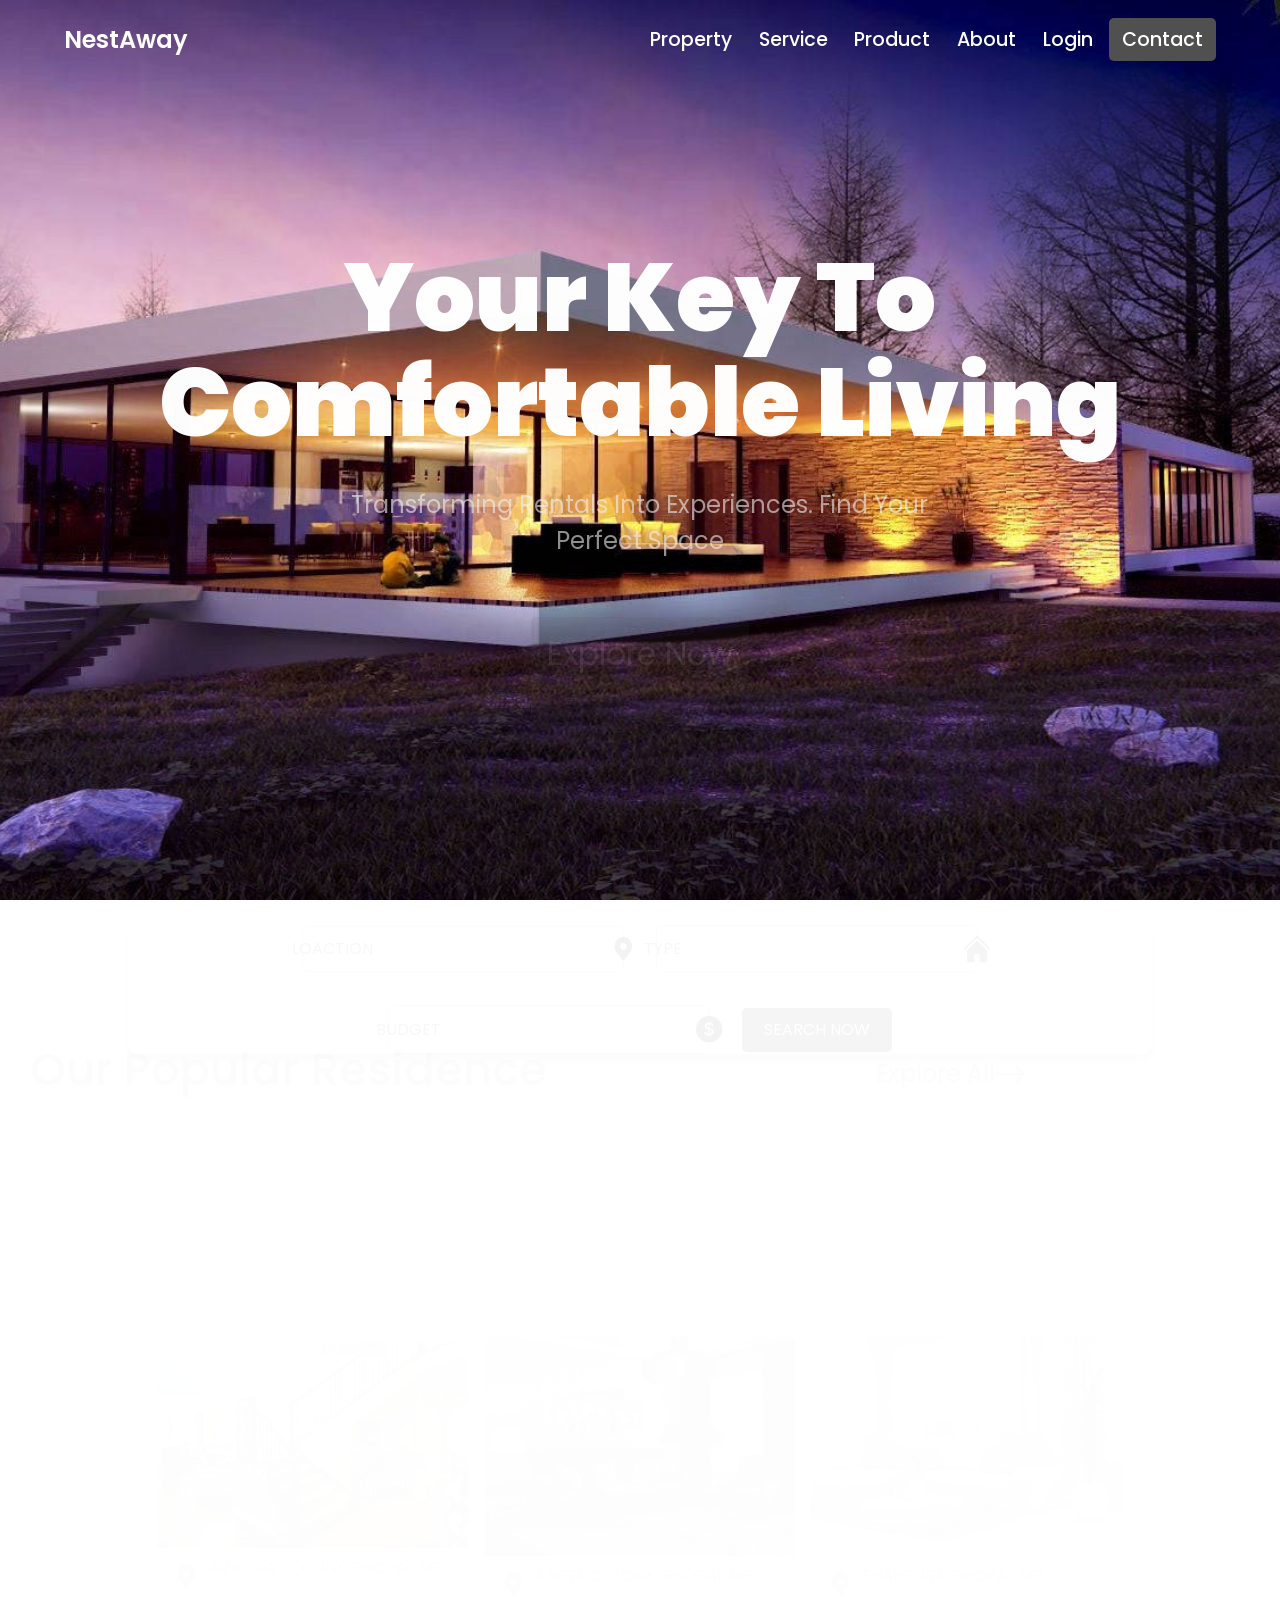
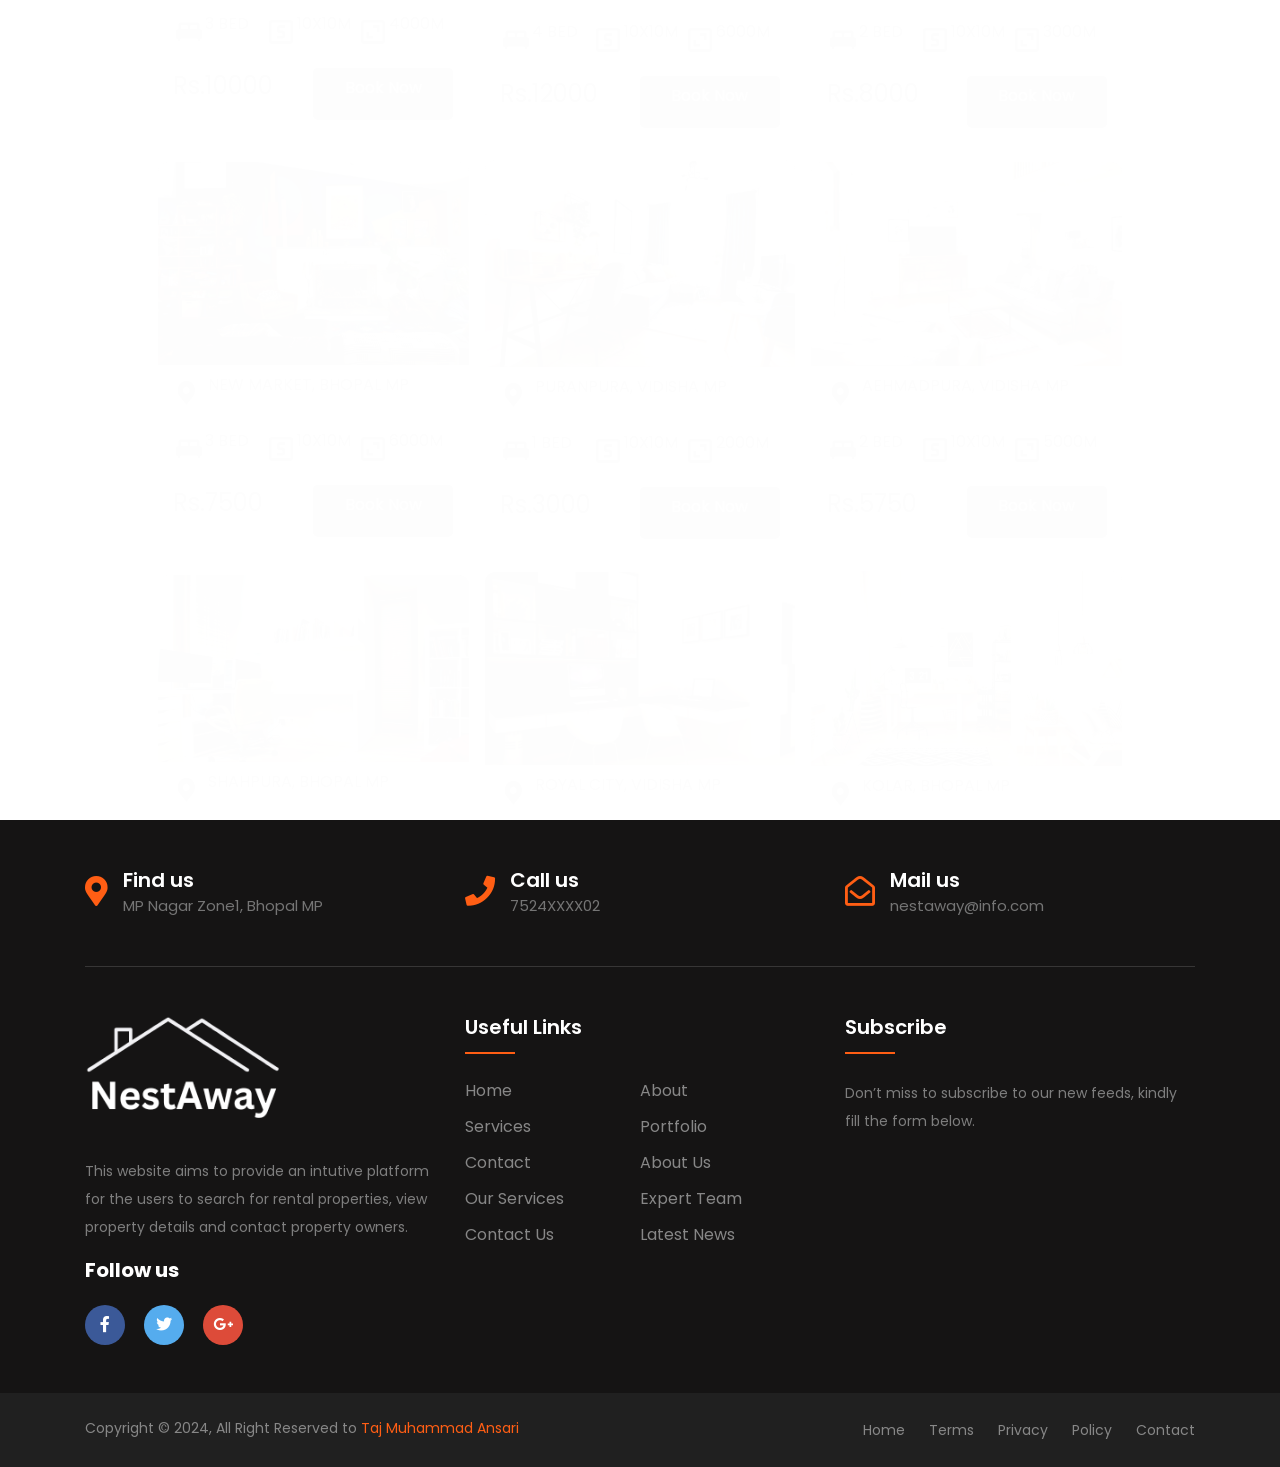
==== index.html @ 5d705793 "Add files via upload" ====
<!DOCTYPE html>
<html lang="en">

<head>
    <meta charset="UTF-8">
    <meta http-equiv="X-UA-Compatible" content="IE=edge">
    <meta name="viewport" content="width=device-width, initial-scale=1.0">
    <title>Room Rent Services</title>
    <link rel="icon" href="./images/NESTAWAY.png">
    <!-- custom css link  -->
	<link rel="stylesheet" href="https://maxcdn.bootstrapcdn.com/bootstrap/4.1.3/css/bootstrap.min.css">
	<link rel="stylesheet" href="https://use.fontawesome.com/releases/v5.6.3/css/all.css" integrity="sha384-UHRtZLI+pbxtHCWp1t77Bi1L4ZtiqrqD80Kn4Z8NTSRyMA2Fd33n5dQ8lWUE00s/" crossorigin="anonymous"><link rel="stylesheet" href="./style.css">
	
    <link rel="stylesheet" href="./style.css">
    <link rel="stylesheet" href="./media.css">
    <!-- custom css link  -->
</head>

<body>
    <!-- navbar  -->
    <nav class="navbar">
        <div class="container1">
            <div class="logo">
                NestAway
            </div>

            <ul class="nav-list ">
                <li><a href="#product" class="list-item">Property</a></li>
                <li><a href="#product" class="list-item">Service</a></li>
                <li><a href="#product" class="list-item">Product</a></li>
                <li><a href="#aboutus  " class="list-item">About</a></li>
                <li><a href=" login.html" class="list-item login ">Login</a>
                <li><a href=" #contact" class="list-item contact ">Contact</a>
                </li>
            </ul>

            <div class="mobile-menu" onclick="showMenu()">
                <div class="line line1 "></div>
                <div class="line line2 "></div>
                <div class="line line3 "></div>
            </div>
        </div>
    </nav>
    <!-- navbar  -->

    <!-- header  -->
    <section class="header">
        <div class="container">
            <div class="header-info">
                <h1 class="header-headline">your key to comfortable living </h1>
                <p class="header-subtitle">
                     transforming rentals into experiences.
                           find your perfect space
                </p>

                <a href="#product" class="cta">Explore Now</a>
            </div>
        </div>
    </section>
    <!-- header  -->

    <!-- search box -->
    <form>
        <div class="container">
            <div class="input">
                <input type="text" placeholder="loaction">
                <img src="./images/location.svg" alt="">
            </div>
            <div class="input">
                <input type="text" placeholder="type">
                <img src="./images/home1.svg" alt="" id="">
            </div>
            <div class="input">
                <input type="text" placeholder="budget">
                <img src="./images/money.svg" alt="">
            </div>
            <div class="input search">
                <input type="submit" value="search now">

            </div>
        </div>
    </form>
    <!-- search box -->

    <!-- product  -->
    <section id="product">
        <div class="product-info">
            <h2 class="product-title">
                our Popular Residence
            </h2>

            <a href="" class="product-btn">
                Explore All
                <img src="./images/arrow.svg" alt="">
            </a>
        </div>
        <div class="container">
            <div class="product-card">
                <img src="./images/property-3.jpg" alt="" class="product-img" >
                <div class="card-info">

                    <div class="card-info-content">
                        <img src="./images/location.svg" alt="">
                        <p class="loaction-name">avntika colony, bhopal MP</p>
                    </div>
                    <div class="card-info-content">
                        <div class="content">
                            <img src="./images/bed.svg" alt="">
                            <p>3 Bed</p>
                        </div>
                        <div class="content">
                            <img src="./images/size.svg" alt="">
                            <p>10x10m</p>
                        </div>
                        <div class="content">
                            <img src="./images/area.svg" alt="">
                            <p>4000M</p>
                        </div>
                    </div>
                    <div class="price">
                        <p>Rs.10000</p>
                        <a href="./work.html" class="booking-btn">Book Now</a>
                    </div>

                </div>
            </div>
            <div class="product-card">
                <img src="./images/blog-1.png" alt="" class="product-img" width="400px">
                <div class="card-info">

                    <div class="card-info-content">
                        <img src="./images/location.svg" alt="">
                        <p class="loaction-name">arera colony, bhopal MP</p>
                    </div>
                    <div class="card-info-content">
                        <div class="content">
                            <img src="./images/bed.svg" alt="">
                            <p>4 Bed</p>
                        </div>
                        <div class="content">
                            <img src="./images/size.svg" alt="">
                            <p>10x10m</p>
                        </div>
                        <div class="content">
                            <img src="./images/area.svg" alt="">
                            <p>6000M</p>
                        </div>
                    </div>
                    <div class="price">
                        <p>Rs.12000</p>
                        <a href="./work.html" class="booking-btn">Book Now</a>
                    </div>

                </div>
            </div>
           
            <div class="product-card">
                <img src="./images/about-banner-2.jpg" alt="" class="product-img">
                <div class="card-info">

                    <div class="card-info-content">
                        <img src="./images/location.svg" alt=""> 
                        <p class="loaction-name">shahpura, bhopal MP
                    </div>
                    <div class="card-info-content">
                        <div class="content">
                            <img src="./images/bed.svg" alt="">
                            <p>2 Bed</p>
                        </div>
                        <div class="content">
                            <img src="./images/size.svg" alt="">
                            <p>10x10m</p>
                        </div>
                        <div class="content">
                            <img src="./images/area.svg" alt="">
                            <p>3000M</p>
                        </div>
                    </div>
                    <div class="price">
                        <p>Rs.8000</p>
                        <a href="./work.html" class="booking-btn">Book Now</a>
                    </div>

                </div>
            </div>
            <div class="product-card">
                <img src="./images/rooms2.jpg" alt="" class="product-img">
                <div class="card-info">

                    <div class="card-info-content">
                        <img src="./images/location.svg" alt="">
                        <p class="loaction-name">New Market, Bhopal MP</p>
                    </div>
                    <div class="card-info-content">
                        <div class="content">
                            <img src="./images/bed.svg" alt="">
                            <p>3 Bed</p>
                        </div>
                        <div class="content">
                            <img src="./images/size.svg" alt="">
                            <p>10x10m</p>
                        </div>
                        <div class="content">
                            <img src="./images/area.svg" alt="">
                            <p>6000M</p>
                        </div>
                    </div>
                    <div class="price">
                        <p>Rs.7500</p>
                        <a href="./inform.html" class="booking-btn">Book Now</a>
                    </div>

                </div>
            </div>
            <div class="product-card">
                <img src="./images/room1.jpg" alt="" class="product-img">
                <div class="card-info">

                    <div class="card-info-content">
                        <img src="./images/location.svg" alt="">
                        <p class="loaction-name">puranpura, vidisha MP</p>
                    </div>
                    <div class="card-info-content">
                        <div class="content">
                            <img src="./images/bed.svg" alt="">
                            <p>1 Bed</p>
                        </div>
                        <div class="content">
                            <img src="./images/size.svg" alt="">
                            <p>10x10m</p>
                        </div>
                        <div class="content">
                            <img src="./images/area.svg" alt="">
                            <p>2000M</p>
                        </div>
                    </div>
                    <div class="price">
                        <p>Rs.3000</p>
                        <a href="./work.html" class="booking-btn">Book Now</a>
                    </div>

                </div>
            </div>
            <div class="product-card">
                <img src="./images/family-room.jpg" alt="" class="product-img" >
                <div class="card-info">

                    <div class="card-info-content">
                        <img src="./images/location.svg" alt="">
                        <p class="loaction-name">aehmadpura, vidisha MP</p>
                    </div>
                    <div class="card-info-content">
                        <div class="content">
                            <img src="./images/bed.svg" alt="">
                            <p>2 Bed</p>
                        </div>
                        <div class="content">
                            <img src="./images/size.svg" alt="">
                            <p>10x10m</p>
                        </div>
                        <div class="content">
                            <img src="./images/area.svg" alt="">
                            <p>5000M</p>
                        </div>
                    </div>
                    <div class="price">
                        <p>Rs.5750</p>
                        <a href="./work.html" class="booking-btn">Book Now</a>
                    </div>

                </div>
            </div>
            <div class="product-card">
                <img src="./images/sroom.jpg" alt="" class="product-img">
                <div class="card-info">

                    <div class="card-info-content">
                        <img src="./images/location.svg" alt="">
                        <p class="loaction-name">Shahpura, Bhopal MP</p>
                    </div>
                    <div class="card-info-content">
                        <div class="content">
                            <img src="./images/bed.svg" alt="">
                            <p>2 Bed</p>
                        </div>
                        <div class="content">
                            <img src="./images/size.svg" alt="">
                            <p>10x10m</p>
                        </div>
                        <div class="content">
                            <img src="./images/area.svg" alt="">
                            <p>2000M</p>
                        </div>
                    </div>
                    <div class="price">
                        <p>Rs.5000</p>
                        <a href="./work.html" class="booking-btn">Book Now</a>
                    </div>

                </div>
            </div>
            <div class="product-card">
                <img src="./images/sroom1.jpg" alt="" class="product-img" width="400px">
                <div class="card-info">

                    <div class="card-info-content">
                        <img src="./images/location.svg" alt="">
                        <p class="loaction-name">Royal City, Vidisha MP</p>
                    </div>
                    <div class="card-info-content">
                        <div class="content">
                            <img src="./images/bed.svg" alt="">
                            <p>2 Bed</p>
                        </div>
                        <div class="content">
                            <img src="./images/size.svg" alt="">
                            <p>10x10m</p>
                        </div>
                        <div class="content">
                            <img src="./images/area.svg" alt="">
                            <p>5000M</p>
                        </div>
                    </div>
                    <div class="price">
                        <p>Rs.6000</p>
                        <a href="./work.html" class="booking-btn">Book Now</a>
                    </div>

                </div>
            </div>
            <div class="product-card">
                <img src="./images/sroom4.jpg" alt="" class="product-img" >
                <div class="card-info">

                    <div class="card-info-content">
                        <img src="./images/location.svg" alt="">
                        <p class="loaction-name">Kolar, Bhopal MP</p>
                    </div>
                    <div class="card-info-content">
                        <div class="content">
                            <img src="./images/bed.svg" alt="">
                            <p>2 Bed</p>
                        </div>
                        <div class="content">
                            <img src="./images/size.svg" alt="">
                            <p>10x10m</p>
                        </div>
                        <div class="content">
                            <img src="./images/area.svg" alt="">
                            <p>4000M</p>
                        </div>
                    </div>
                    <div class="price">
                        <p>Rs.4500</p>
                        <a href="./work.html" class="booking-btn">Book Now</a>
                    </div>

                </div>
            </div>
        </div>

        
    </section>

	<footer class="footer-section">
        <div class="container">
            <div class="footer-cta pt-5 pb-5">
                <div class="row">
                    <div class="col-xl-4 col-md-4 mb-30">
                        <div class="single-cta">
                            <i class="fas fa-map-marker-alt"></i>
                            <div class="cta-text">
                                <h4>Find us</h4>
                                <span>MP Nagar Zone1, Bhopal MP</span>
                            </div>
                        </div>
                    </div>
                    <div class="col-xl-4 col-md-4 mb-30">
                        <div class="single-cta">
                            <i class="fas fa-phone"></i>
                            <div class="cta-text">
                                <h4>Call us</h4>
                                <span>7524XXXX02</span>
                            </div>
                        </div>
                    </div>
                    <div class="col-xl-4 col-md-4 mb-30">
                        <div class="single-cta">
                            <i class="far fa-envelope-open"></i>
                            <div class="cta-text">
                                <h4>Mail us</h4>
                                <span>nestaway@info.com</span>
                            </div>
                        </div>
                    </div>
                </div>
            </div>
            <div class="footer-content pt-5 pb-5">
                <div class="row">
                    <div class="col-xl-4 col-lg-4 mb-50">
                        <div class="footer-widget">
                            <div class="footer-logo">
                                <a href="index.html"><img src="./images/NESTAWAY.png" class="img-fluid" alt="logo" width="300px"></a>
                            </div>
                            <div class="footer-text">
                                <p>This website aims to provide an intutive platform for the users to search for rental properties, 
								view property details and contact property owners.</p>
                            </div>
                            <div class="footer-social-icon">
                                <span>Follow us</span>
                                <a href="#"><i class="fab fa-facebook-f facebook-bg"></i></a>
                                <a href="#"><i class="fab fa-twitter twitter-bg"></i></a>
                                <a href="#"><i class="fab fa-google-plus-g google-bg"></i></a>
                            </div>
                        </div>
                    </div>
                    <div class="col-xl-4 col-lg-4 col-md-6 mb-30">
                        <div class="footer-widget">
                            <div class="footer-widget-heading">
                                <h3>Useful Links</h3>
                            </div>
                            <ul>
                                <li><a href="#">Home</a></li>
                                <li><a href="#">about</a></li>
                                <li><a href="#">services</a></li>
                                <li><a href="#">portfolio</a></li>
                                <li><a href="#">Contact</a></li>
                                <li><a href="#">About us</a></li>
                                <li><a href="#">Our Services</a></li>
                                <li><a href="#">Expert Team</a></li>
                                <li><a href="#">Contact us</a></li>
                                <li><a href="#">Latest News</a></li>
                            </ul>
                        </div>
                    </div>
                    <div class="col-xl-4 col-lg-4 col-md-6 mb-50">
                        <div class="footer-widget">
                            <div class="footer-widget-heading">
                                <h3>Subscribe</h3>
                            </div>
                            <div class="footer-text mb-25">
                                <p>Don’t miss to subscribe to our new feeds, kindly fill the form below.</p>
                            </div>
                            <div class="subscribe-form">
                                <form action="#">
                                    <input type="text" placeholder="Email Address">
                                    <button><i class="fab fa-telegram-plane"></i></button>
                                </form>
                            </div>
                        </div>
                    </div>
                </div>
            </div>
        </div>
        <div class="copyright-area">
            <div class="container">
                <div class="row">
                    <div class="col-xl-6 col-lg-6 text-center text-lg-left">
                        <div class="copyright-text">
                            <p>Copyright &copy; 2024, All Right Reserved to <a href="https://github.com/Tajmuhammad08">Taj Muhammad Ansari</a></p>
                        </div>
                    </div>
                    <div class="col-xl-6 col-lg-6 d-none d-lg-block text-right">
                        <div class="footer-menu">
                            <ul>
                                <li><a href="#">Home</a></li>
                                <li><a href="#">Terms</a></li>
                                <li><a href="#">Privacy</a></li>
                                <li><a href="#">Policy</a></li>
                                <li><a href="#">Contact</a></li>
                            </ul>
                        </div>
                    </div>
                </div>
            </div>
        </div>
    </footer>
    <!-- product  -->

    <!-- gsap link  -->
    <script src="https://cdnjs.cloudflare.com/ajax/libs/gsap/3.10.4/gsap.min.js" integrity="sha512-VEBjfxWUOyzl0bAwh4gdLEaQyDYPvLrZql3pw1ifgb6fhEvZl9iDDehwHZ+dsMzA0Jfww8Xt7COSZuJ/slxc4Q==" crossorigin="anonymous" referrerpolicy="no-referrer"></script>

    <!-- gsap link  -->

    <script src="./app.js"></script>
</body>

</html>
---- style.css ----
/* google font  */
@import url('https://fonts.googleapis.com/css2?family=Poppins:wght@200;300;400;500;700&display=swap');
/* google font  */

/*
  2. Remove default margin
*/
* {
    margin: 0;
}

/*
    3. Allow percentage-based heights in the application
  */
html,
body {
    height: 100%;
    font-family: 'Poppins', sans-serif;
    font-size: 16px;
    scroll-behavior: smooth;

}

/*
    Typographic tweaks!
    4. Add accessible line-height
    5. Improve text rendering
  */
body {
    line-height: 1.5;
    -webkit-font-smoothing: antialiased;
   

}

/*
    6. Improve media defaults
  */
img,
picture,
video,
canvas,
svg {
    display: block;
    max-width: 100%;
}

/*
    7. Remove built-in form typography styles
  */
input,
button,
textarea,
select {
    font: inherit;
}

/*
    8. Avoid text overflows
  */
p,
h1,
h2,
h3,
h4,
h5,
h6 {
    overflow-wrap: break-word;
}

li {
    list-style: none;
}

a {
    text-decoration: none;
    color: inherit;
}

/* navbar style  */
nav {
    width: 100%;
    max-width: 1980px;
    position: absolute;
    inset: 0 0 100% 0;
    z-index: 999;

}

nav .container1 {
    width: 90vw;
    margin: 0 auto;
    min-height: 80px;
    background-color: transparent;
    display: flex;
    justify-content: space-between;
    align-items: center;
}

.logo {
    font-weight: 600;
    font-size: 1.5rem;
    color: #fff;
}

.nav-list {
    flex-basis: 50%;
    display: flex;
    justify-content: space-between;
    align-items: center;
    z-index: 99;
}
.list-item:hover{
background-color: red;
}
.list-item {
    color: #fff;
    font-size: 1.2rem;
    font-weight: 500;
    transition: opacity 300ms ease;
    padding: 10px;
}

.list-item:hover {
    opacity: 0.8;
    background-color: transparent;
}

.contact {
    background-color: #505050;
    padding: 0.5rem 0.8rem;
    border-radius: 5px;
}


.mobile-menu{
    display: none;
}
/* navbar style  */

.header {
    width: 100vw;
    max-width: 1980px;
    background-image: url(./images/moroom.jpg);
    height: 100vh;
    background-size: cover;
    background-position: center;
    background-repeat: no-repeat;
    z-index: 2;

}

.header .container {
    width: 90%;
    margin: 0 auto;
    display: flex;
    justify-content: space-between;
    align-items: center;
    height: 100%;
}

.header-info {
    width: 90%;
    margin-inline: auto;
    display: flex;
    justify-content: center;
    align-items: center;
    flex-direction: column;
    height: 100%;
    z-index: 2;

}

.header-headline {
    font-size: 6rem;
    text-align: center;
    font-weight: 900;
    line-height: 110%;
    text-transform: capitalize;
    color: white;
    padding-block: 1rem;
}

.header-subtitle {
    font-size: 1.5rem;
    width: 60%;
    text-align: center;
    color: #f1f1f1;
    text-transform: capitalize;
    padding-bottom: 2rem;
}

.cta {
      background-color: #505050;
    color: #fff;
    text-align: center;
    padding: 0.8rem 1rem;
    border-radius: 5px;
    font-size: 2rem;
}

form {
    max-width: 1980px;
    width: 100%;
    margin-top: -50px;
}

form .container {
    width: 80%;
    margin-inline: auto;
    background-color: #fff;
    box-shadow: 0px 5px 10px rgba(80, 80, 80, 0.30);
    display: flex;
    justify-content: center;
    flex-wrap: wrap;
    align-items: center;
    min-height: 100px;
    gap: 2rem;
    border-radius: 0.6rem;
}

.input {
    flex-basis: 22%;
    background-color: transparent;
    height: 100%;
    display: flex;
    justify-content: center;
    align-items: center;
    border: 0.3px solid rgba(80, 80, 80, .30);
    padding: 0.5rem 0;
    border-radius: 5px;
}

.input input {
    outline: 0;
    border: 0;
    background-color: transparent;
    text-transform: uppercase;
    font-size: 1rem;

}

.search {
    background-color: #505050;
    flex-basis: 15%;
    border-radius: 5px;
    cursor: pointer;
    transition: opacity 300ms;

}

.search>* {
    color: #fff;
    text-transform: uppercase;
    cursor: pointer;

}

.search:hover {
    opacity: 0.8;
}


/* product  */
#product {
    width: 100%;
    max-width: 1980px;
    padding-block: 4rem;
}

.product-info {
    width: 80%;
    margin: 0 auto;
    display: flex;
    justify-content: space-between;
    padding-bottom: 2rem;
}

.product-info .product-title {
    font-size: 2.8rem;
    font-weight: 500;
    text-transform: capitalize;
    color: #505050;
    width: 70%;
}

.product-btn {
    background-color: transparent;
    color: #505050;
    font-size: 1.5rem;
    display: flex;
    width: 20%;
    justify-content: center;
    align-items: center;
    min-height: 20px;
    transition: color 300ms;
}

.product-btn:hover {
    color: #000;
}

#product .container {
    width: 90%;
    margin-inline: auto;
    display: flex;
    justify-content: center;
    align-items: center;
    flex-wrap: wrap;
    gap: 1rem;
}

.product-card {
    flex-basis: 28%;
    /* background-color: royalblue; */
    border-radius: 10px;
    display: flex;
    justify-content: center;
    align-items: flex-start;
    flex-direction: column;
    /* border: 0.5px solid rgba(80, 80, 80, 0.30); */
    box-shadow: 0px 5px 10px rgba(80, 80, 80, 0.20);
    padding-bottom: 1rem;
    overflow: hidden;

}

.product-card:hover .product-img{
    transform: scale(1.035);
}

.product-img {
    flex-basis: 100%;
    object-fit: cover;
    transition:  300ms ease;
}

.card-info {
    display: flex;
    justify-content: center;
    align-items: center;

    flex-direction: column;
    /* background-color: red; */
    width: 100%;
    gap: 1rem;
    padding-top: 0.5rem;
}

.card-info-content {
    display: flex;
    text-transform: uppercase;
    min-height: 20px;
    justify-self: center;
    align-items: center;
    gap: 0.5rem;
    /* background-color: yellow; */
    width: 90%;
    margin-inline: auto;

}

.content {
    flex-basis: 30%;
    display: flex;
    justify-content: start;
    min-height: 20px;
    align-items: center;
}

.content p {
    font-size: 1rem;
}

.price {
    display: flex;
    justify-content: space-between;
    width: 90%;
    margin-inline: auto;

    gap: 10px;

}

.price p {
    font-size: 1.5rem;
    flex-basis: 30%;

}

.booking-btn {
    color: #fff;
    background-color: #505050;
    flex-basis: 50%;
    padding: 0.5rem 0.5rem;
    text-align: center;
    font-size: 1rem;
    border-radius: 5px;
}


ul {
    margin: 0px;
    padding: 0px;
}
.footer-section {
  background: #151414;
  position: relative;
}
.footer-cta {
  border-bottom: 1px solid #373636;
}
.single-cta i {
  color: #ff5e14;
  font-size: 30px;
  float: left;
  margin-top: 8px;
}
.cta-text {
  padding-left: 15px;
  display: inline-block;
}
.cta-text h4 {
  color: #fff;
  font-size: 20px;
  font-weight: 600;
  margin-bottom: 2px;
}
.cta-text span {
  color: #757575;
  font-size: 15px;
}
.footer-content {
  position: relative;
  z-index: 2;
}
.footer-pattern img {
  position: absolute;
  top: 0;
  left: 0;
  height: 330px;
  background-size: cover;
  background-position: 100% 100%;
}
.footer-logo {
  margin-bottom: 30px;
}
.footer-logo img {
    max-width: 200px;
}
.footer-text p {
  margin-bottom: 14px;
  font-size: 14px;
      color: #7e7e7e;
  line-height: 28px;
}
.footer-social-icon span {
  color: #fff;
  display: block;
  font-size: 20px;
  font-weight: 700;
  font-family: 'Poppins', sans-serif;
  margin-bottom: 20px;
}
.footer-social-icon a {
  color: #fff;
  font-size: 16px;
  margin-right: 15px;
}
.footer-social-icon i {
  height: 40px;
  width: 40px;
  text-align: center;
  line-height: 38px;
  border-radius: 50%;
}
.facebook-bg{
  background: #3B5998;
}
.twitter-bg{
  background: #55ACEE;
}
.google-bg{
  background: #DD4B39;
}
.footer-widget-heading h3 {
  color: #fff;
  font-size: 20px;
  font-weight: 600;
  margin-bottom: 40px;
  position: relative;
}
.footer-widget-heading h3::before {
  content: "";
  position: absolute;
  left: 0;
  bottom: -15px;
  height: 2px;
  width: 50px;
  background: #ff5e14;
}
.footer-widget ul li {
  display: inline-block;
  float: left;
  width: 50%;
  margin-bottom: 12px;
}
.footer-widget ul li a:hover{
  color: #ff5e14;
}
.footer-widget ul li a {
  color: #878787;
  text-transform: capitalize;
}
.subscribe-form {
  position: relative;
  overflow: hidden;
}
.subscribe-form input {
  width: 100%;
  padding: 14px 28px;
  background: #2E2E2E;
  border: 1px solid #2E2E2E;
  color: #fff;
}
.subscribe-form button {
    position: absolute;
    right: 0;
    background: #ff5e14;
    padding: 13px 20px;
    border: 1px solid #ff5e14;
    top: 0;
}
.subscribe-form button i {
  color: #fff;
  font-size: 22px;
  transform: rotate(-6deg);
}
.copyright-area{
  background: #202020;
  padding: 25px 0;
}
.copyright-text p {
  margin: 0;
  font-size: 14px;
  color: #878787;
}
.copyright-text p a{
  color: #ff5e14;
}
.footer-menu li {
  display: inline-block;
  margin-left: 20px;
}
.footer-menu li:hover a{
  color: #ff5e14;
}
.footer-menu li a {
  font-size: 14px;
  color: #878787;
}
/* product  */


a:hover{
  text-decoration: none;
}

.navbar{
  position: absolute;
  padding: 0;
}
---- style.css ----
/* google font  */
@import url('https://fonts.googleapis.com/css2?family=Poppins:wght@200;300;400;500;700&display=swap');
/* google font  */

/*
  2. Remove default margin
*/
* {
    margin: 0;
}

/*
    3. Allow percentage-based heights in the application
  */
html,
body {
    height: 100%;
    font-family: 'Poppins', sans-serif;
    font-size: 16px;
    scroll-behavior: smooth;

}

/*
    Typographic tweaks!
    4. Add accessible line-height
    5. Improve text rendering
  */
body {
    line-height: 1.5;
    -webkit-font-smoothing: antialiased;
   

}

/*
    6. Improve media defaults
  */
img,
picture,
video,
canvas,
svg {
    display: block;
    max-width: 100%;
}

/*
    7. Remove built-in form typography styles
  */
input,
button,
textarea,
select {
    font: inherit;
}

/*
    8. Avoid text overflows
  */
p,
h1,
h2,
h3,
h4,
h5,
h6 {
    overflow-wrap: break-word;
}

li {
    list-style: none;
}

a {
    text-decoration: none;
    color: inherit;
}

/* navbar style  */
nav {
    width: 100%;
    max-width: 1980px;
    position: absolute;
    inset: 0 0 100% 0;
    z-index: 999;

}

nav .container1 {
    width: 90vw;
    margin: 0 auto;
    min-height: 80px;
    background-color: transparent;
    display: flex;
    justify-content: space-between;
    align-items: center;
}

.logo {
    font-weight: 600;
    font-size: 1.5rem;
    color: #fff;
}

.nav-list {
    flex-basis: 50%;
    display: flex;
    justify-content: space-between;
    align-items: center;
    z-index: 99;
}
.list-item:hover{
background-color: red;
}
.list-item {
    color: #fff;
    font-size: 1.2rem;
    font-weight: 500;
    transition: opacity 300ms ease;
    padding: 10px;
}

.list-item:hover {
    opacity: 0.8;
    background-color: transparent;
}

.contact {
    background-color: #505050;
    padding: 0.5rem 0.8rem;
    border-radius: 5px;
}


.mobile-menu{
    display: none;
}
/* navbar style  */

.header {
    width: 100vw;
    max-width: 1980px;
    background-image: url(./images/moroom.jpg);
    height: 100vh;
    background-size: cover;
    background-position: center;
    background-repeat: no-repeat;
    z-index: 2;

}

.header .container {
    width: 90%;
    margin: 0 auto;
    display: flex;
    justify-content: space-between;
    align-items: center;
    height: 100%;
}

.header-info {
    width: 90%;
    margin-inline: auto;
    display: flex;
    justify-content: center;
    align-items: center;
    flex-direction: column;
    height: 100%;
    z-index: 2;

}

.header-headline {
    font-size: 6rem;
    text-align: center;
    font-weight: 900;
    line-height: 110%;
    text-transform: capitalize;
    color: white;
    padding-block: 1rem;
}

.header-subtitle {
    font-size: 1.5rem;
    width: 60%;
    text-align: center;
    color: #f1f1f1;
    text-transform: capitalize;
    padding-bottom: 2rem;
}

.cta {
      background-color: #505050;
    color: #fff;
    text-align: center;
    padding: 0.8rem 1rem;
    border-radius: 5px;
    font-size: 2rem;
}

form {
    max-width: 1980px;
    width: 100%;
    margin-top: -50px;
}

form .container {
    width: 80%;
    margin-inline: auto;
    background-color: #fff;
    box-shadow: 0px 5px 10px rgba(80, 80, 80, 0.30);
    display: flex;
    justify-content: center;
    flex-wrap: wrap;
    align-items: center;
    min-height: 100px;
    gap: 2rem;
    border-radius: 0.6rem;
}

.input {
    flex-basis: 22%;
    background-color: transparent;
    height: 100%;
    display: flex;
    justify-content: center;
    align-items: center;
    border: 0.3px solid rgba(80, 80, 80, .30);
    padding: 0.5rem 0;
    border-radius: 5px;
}

.input input {
    outline: 0;
    border: 0;
    background-color: transparent;
    text-transform: uppercase;
    font-size: 1rem;

}

.search {
    background-color: #505050;
    flex-basis: 15%;
    border-radius: 5px;
    cursor: pointer;
    transition: opacity 300ms;

}

.search>* {
    color: #fff;
    text-transform: uppercase;
    cursor: pointer;

}

.search:hover {
    opacity: 0.8;
}


/* product  */
#product {
    width: 100%;
    max-width: 1980px;
    padding-block: 4rem;
}

.product-info {
    width: 80%;
    margin: 0 auto;
    display: flex;
    justify-content: space-between;
    padding-bottom: 2rem;
}

.product-info .product-title {
    font-size: 2.8rem;
    font-weight: 500;
    text-transform: capitalize;
    color: #505050;
    width: 70%;
}

.product-btn {
    background-color: transparent;
    color: #505050;
    font-size: 1.5rem;
    display: flex;
    width: 20%;
    justify-content: center;
    align-items: center;
    min-height: 20px;
    transition: color 300ms;
}

.product-btn:hover {
    color: #000;
}

#product .container {
    width: 90%;
    margin-inline: auto;
    display: flex;
    justify-content: center;
    align-items: center;
    flex-wrap: wrap;
    gap: 1rem;
}

.product-card {
    flex-basis: 28%;
    /* background-color: royalblue; */
    border-radius: 10px;
    display: flex;
    justify-content: center;
    align-items: flex-start;
    flex-direction: column;
    /* border: 0.5px solid rgba(80, 80, 80, 0.30); */
    box-shadow: 0px 5px 10px rgba(80, 80, 80, 0.20);
    padding-bottom: 1rem;
    overflow: hidden;

}

.product-card:hover .product-img{
    transform: scale(1.035);
}

.product-img {
    flex-basis: 100%;
    object-fit: cover;
    transition:  300ms ease;
}

.card-info {
    display: flex;
    justify-content: center;
    align-items: center;

    flex-direction: column;
    /* background-color: red; */
    width: 100%;
    gap: 1rem;
    padding-top: 0.5rem;
}

.card-info-content {
    display: flex;
    text-transform: uppercase;
    min-height: 20px;
    justify-self: center;
    align-items: center;
    gap: 0.5rem;
    /* background-color: yellow; */
    width: 90%;
    margin-inline: auto;

}

.content {
    flex-basis: 30%;
    display: flex;
    justify-content: start;
    min-height: 20px;
    align-items: center;
}

.content p {
    font-size: 1rem;
}

.price {
    display: flex;
    justify-content: space-between;
    width: 90%;
    margin-inline: auto;

    gap: 10px;

}

.price p {
    font-size: 1.5rem;
    flex-basis: 30%;

}

.booking-btn {
    color: #fff;
    background-color: #505050;
    flex-basis: 50%;
    padding: 0.5rem 0.5rem;
    text-align: center;
    font-size: 1rem;
    border-radius: 5px;
}


ul {
    margin: 0px;
    padding: 0px;
}
.footer-section {
  background: #151414;
  position: relative;
}
.footer-cta {
  border-bottom: 1px solid #373636;
}
.single-cta i {
  color: #ff5e14;
  font-size: 30px;
  float: left;
  margin-top: 8px;
}
.cta-text {
  padding-left: 15px;
  display: inline-block;
}
.cta-text h4 {
  color: #fff;
  font-size: 20px;
  font-weight: 600;
  margin-bottom: 2px;
}
.cta-text span {
  color: #757575;
  font-size: 15px;
}
.footer-content {
  position: relative;
  z-index: 2;
}
.footer-pattern img {
  position: absolute;
  top: 0;
  left: 0;
  height: 330px;
  background-size: cover;
  background-position: 100% 100%;
}
.footer-logo {
  margin-bottom: 30px;
}
.footer-logo img {
    max-width: 200px;
}
.footer-text p {
  margin-bottom: 14px;
  font-size: 14px;
      color: #7e7e7e;
  line-height: 28px;
}
.footer-social-icon span {
  color: #fff;
  display: block;
  font-size: 20px;
  font-weight: 700;
  font-family: 'Poppins', sans-serif;
  margin-bottom: 20px;
}
.footer-social-icon a {
  color: #fff;
  font-size: 16px;
  margin-right: 15px;
}
.footer-social-icon i {
  height: 40px;
  width: 40px;
  text-align: center;
  line-height: 38px;
  border-radius: 50%;
}
.facebook-bg{
  background: #3B5998;
}
.twitter-bg{
  background: #55ACEE;
}
.google-bg{
  background: #DD4B39;
}
.footer-widget-heading h3 {
  color: #fff;
  font-size: 20px;
  font-weight: 600;
  margin-bottom: 40px;
  position: relative;
}
.footer-widget-heading h3::before {
  content: "";
  position: absolute;
  left: 0;
  bottom: -15px;
  height: 2px;
  width: 50px;
  background: #ff5e14;
}
.footer-widget ul li {
  display: inline-block;
  float: left;
  width: 50%;
  margin-bottom: 12px;
}
.footer-widget ul li a:hover{
  color: #ff5e14;
}
.footer-widget ul li a {
  color: #878787;
  text-transform: capitalize;
}
.subscribe-form {
  position: relative;
  overflow: hidden;
}
.subscribe-form input {
  width: 100%;
  padding: 14px 28px;
  background: #2E2E2E;
  border: 1px solid #2E2E2E;
  color: #fff;
}
.subscribe-form button {
    position: absolute;
    right: 0;
    background: #ff5e14;
    padding: 13px 20px;
    border: 1px solid #ff5e14;
    top: 0;
}
.subscribe-form button i {
  color: #fff;
  font-size: 22px;
  transform: rotate(-6deg);
}
.copyright-area{
  background: #202020;
  padding: 25px 0;
}
.copyright-text p {
  margin: 0;
  font-size: 14px;
  color: #878787;
}
.copyright-text p a{
  color: #ff5e14;
}
.footer-menu li {
  display: inline-block;
  margin-left: 20px;
}
.footer-menu li:hover a{
  color: #ff5e14;
}
.footer-menu li a {
  font-size: 14px;
  color: #878787;
}
/* product  */


a:hover{
  text-decoration: none;
}

.navbar{
  position: absolute;
  padding: 0;
}
---- media.css ----
@media (max-width:600px) {
    .navbar {

        box-shadow: 2px 2px 2px rgba(80, 80, 80, 0.15);
        min-height: 80px;
        z-index: 9999;
    }

    .logo {
        color: #fff;
    }




    .nav-list {
        position: absolute;
        flex-direction: column;
        align-items: start;
        top: -50vh;
        gap: 2rem;
        left: 0%;
        padding-left: 0;
        transition: opacity 200ms ease-in-out;
        background-color: #505050;
        width: 100%;
        opacity: 0;
        justify-content: start;

    
       

    }

    .nav-list :last-child {
        padding-bottom: 1rem;
        
    }
    
    .nav-list.active {
        opacity: 1;
        top: 60px;
        padding-left: 1rem;
        padding-top: 1rem;
        z-index: 9999;

    }


    .contact {
        background-color: transparent;
        padding-left: 0;
    }

    .mobile-menu {
        display: block;
        position: relative;
        height: 35px;
        width: 35px;
        /* background-color: rgb(224, 228, 13); */
        display: flex;
        justify-content: center;
        align-items: center;
        flex-direction: column;
        gap: 0.5rem;
        margin-right: 1rem;

    }

    .line {
        width: 90%;
        height: 4px;
        background-color: #fff;
        border-radius: 5px;
        position: absolute;
        transition: transform 300ms ease-in-out;
    }

    .line1 {
        top: 3px;
    }

    .line1.active {
        transform: rotate(49deg);
        top: 15px;
    }

    .line2.active {
        transform: translateX(30px);
        opacity: 0;
    }

    .line3 {
        bottom: 3px;

    }

    .line3.active {

        transform: rotate(-49deg);
        bottom: 16px;

    }

   

    

    .header {
        height: 600px;
        /* z-index: -1; */
    }

    .header.container {
        width: 100%;
        z-index: -99;
    }
    .header-info{
        z-index: 989;
    }

    .header-headline {
        font-size: 2.5rem;
        /* text-align: left; */
        width: 100%;
        padding: 0;
        line-height: 140%;
        font-weight: 900;
    }

    .header-subtitle {
        width: 100%;
        font-size: 0.825rem;
        padding: 1rem;
    }

    .cta {
        width: 100px;
        font-size: 0.825rem;
    }

    form{
        width: 100%;
        display: block;
        margin-top: -100px;
        border-radius: 0;
    }
    form .container{
        width: 100%;
     border-top-right-radius: 0;
     border-top-left-radius: 0;
     box-shadow: 0px 5px 10px rgba(80, 80, 80, 0.15);
        padding-block: 2rem;
    }

    .input{
        flex-basis: 70%;
    }
    #product {
       
    }

    .product-info{
       width: 90%;
       flex-direction: column;
       justify-content: center;
       /* background-color: red; */
    }
    
.product-info .product-title{
        font-size: 1.5rem;
        width: 100%;
        flex-basis: 100%;
        text-align: center;
    }
    .product-btn{
        width: 350px;
    }
    #product .container{
        gap: 2rem;
    }

    .product-card{
        flex-basis: 100%;
    }
}
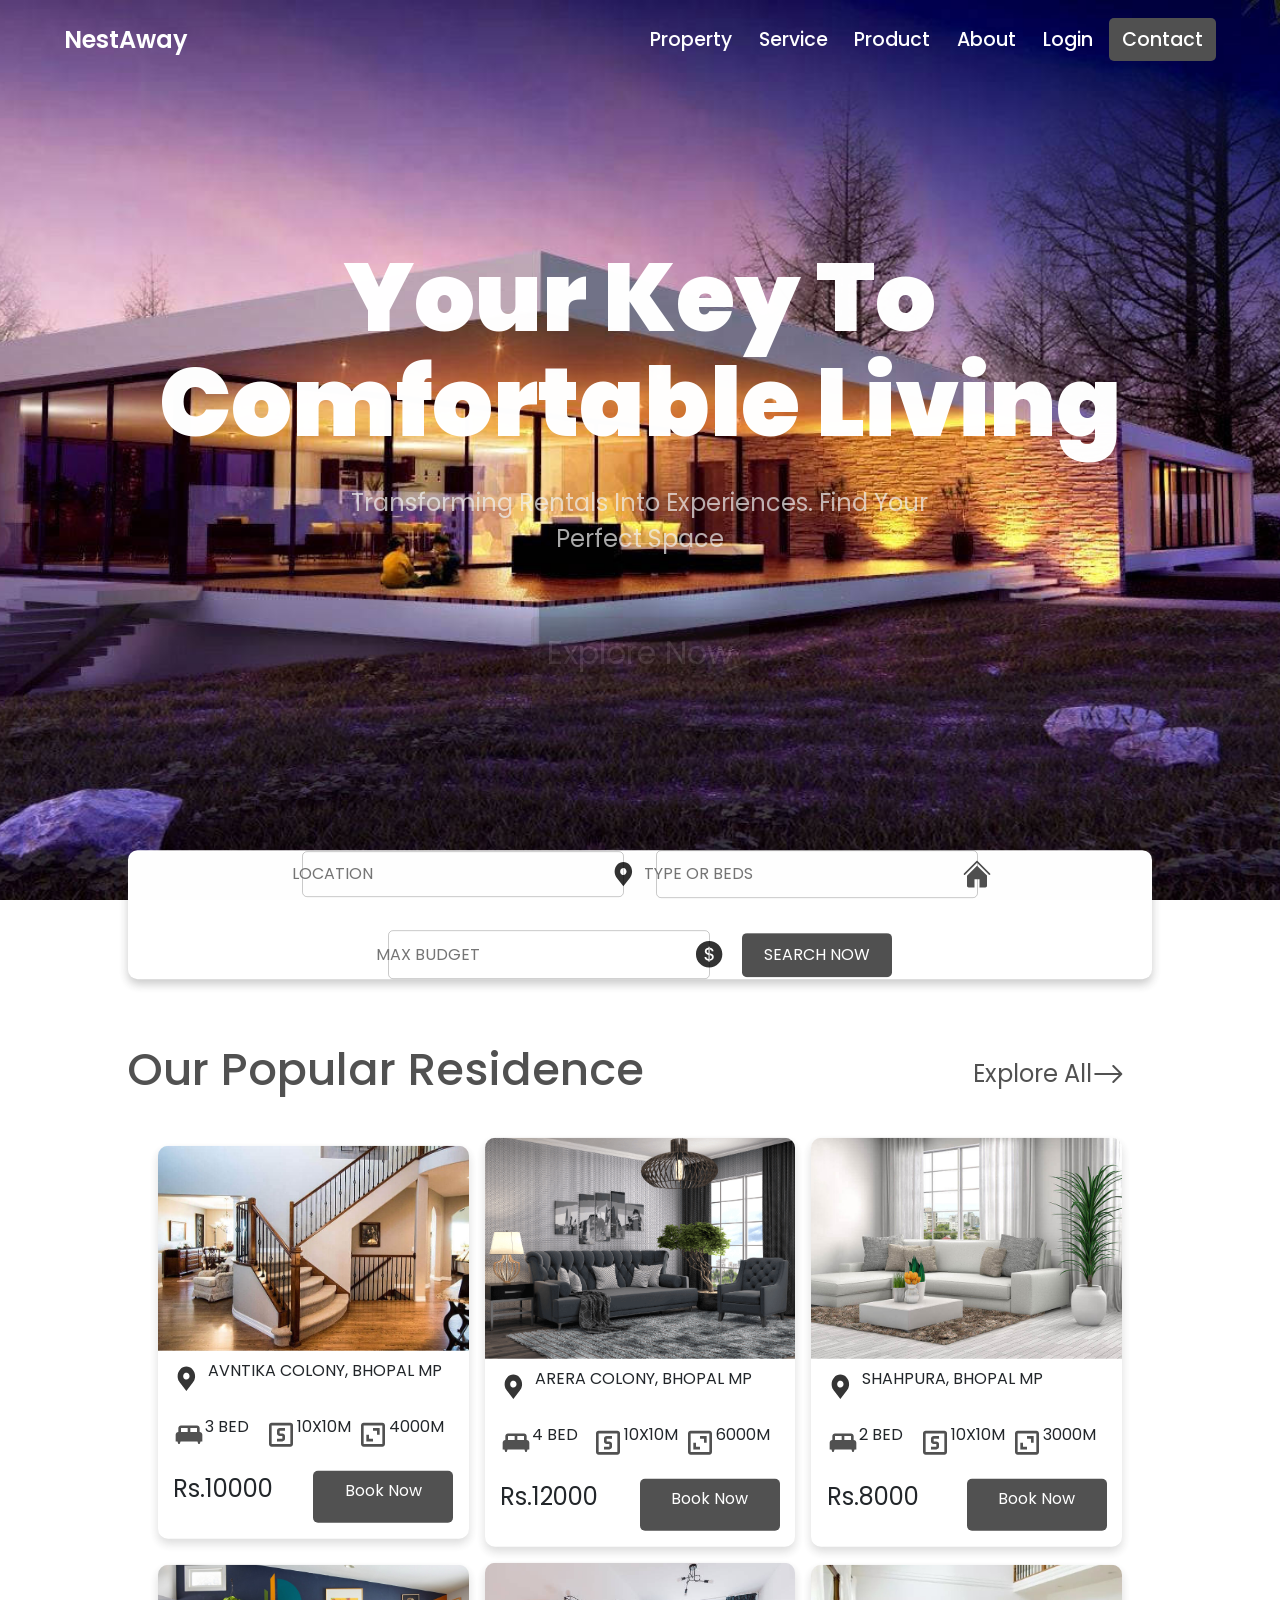
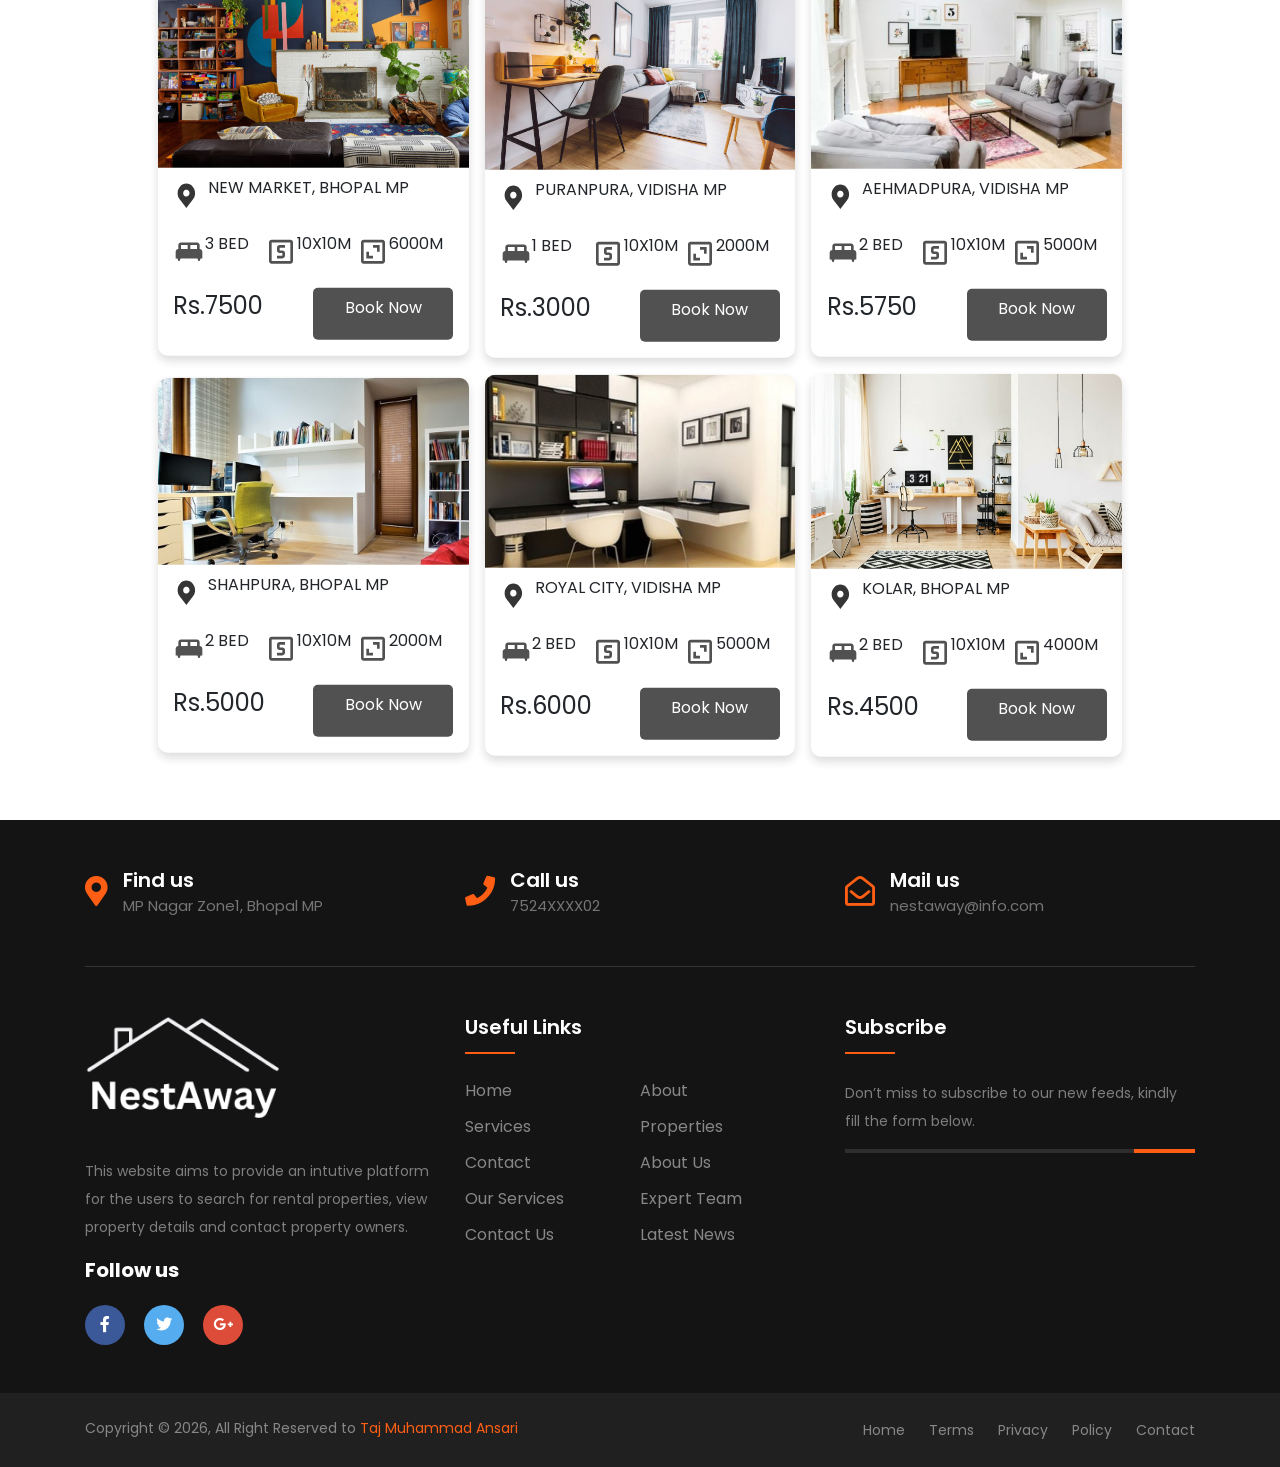
==== commit 8cb7ebcf: "Add files via upload Updated search functionality and fixed booking links" ====
--- a/index.html
+++ b/index.html
@@ -1,488 +1,488 @@
-<!DOCTYPE html>
-<html lang="en">
-
-<head>
-    <meta charset="UTF-8">
-    <meta http-equiv="X-UA-Compatible" content="IE=edge">
-    <meta name="viewport" content="width=device-width, initial-scale=1.0">
-    <title>Room Rent Services</title>
-    <link rel="icon" href="./images/NESTAWAY.png">
-    <!-- custom css link  -->
-	<link rel="stylesheet" href="https://maxcdn.bootstrapcdn.com/bootstrap/4.1.3/css/bootstrap.min.css">
-	<link rel="stylesheet" href="https://use.fontawesome.com/releases/v5.6.3/css/all.css" integrity="sha384-UHRtZLI+pbxtHCWp1t77Bi1L4ZtiqrqD80Kn4Z8NTSRyMA2Fd33n5dQ8lWUE00s/" crossorigin="anonymous"><link rel="stylesheet" href="./style.css">
-	
-    <link rel="stylesheet" href="./style.css">
-    <link rel="stylesheet" href="./media.css">
-    <!-- custom css link  -->
-</head>
-
-<body>
-    <!-- navbar  -->
-    <nav class="navbar">
-        <div class="container1">
-            <div class="logo">
-                NestAway
-            </div>
-
-            <ul class="nav-list ">
-                <li><a href="#product" class="list-item">Property</a></li>
-                <li><a href="#product" class="list-item">Service</a></li>
-                <li><a href="#product" class="list-item">Product</a></li>
-                <li><a href="#aboutus  " class="list-item">About</a></li>
-                <li><a href=" login.html" class="list-item login ">Login</a>
-                <li><a href=" #contact" class="list-item contact ">Contact</a>
-                </li>
-            </ul>
-
-            <div class="mobile-menu" onclick="showMenu()">
-                <div class="line line1 "></div>
-                <div class="line line2 "></div>
-                <div class="line line3 "></div>
-            </div>
-        </div>
-    </nav>
-    <!-- navbar  -->
-
-    <!-- header  -->
-    <section class="header">
-        <div class="container">
-            <div class="header-info">
-                <h1 class="header-headline">your key to comfortable living </h1>
-                <p class="header-subtitle">
-                     transforming rentals into experiences.
-                           find your perfect space
-                </p>
-
-                <a href="#product" class="cta">Explore Now</a>
-            </div>
-        </div>
-    </section>
-    <!-- header  -->
-
-    <!-- search box -->
-    <form>
-        <div class="container">
-            <div class="input">
-                <input type="text" placeholder="loaction">
-                <img src="./images/location.svg" alt="">
-            </div>
-            <div class="input">
-                <input type="text" placeholder="type">
-                <img src="./images/home1.svg" alt="" id="">
-            </div>
-            <div class="input">
-                <input type="text" placeholder="budget">
-                <img src="./images/money.svg" alt="">
-            </div>
-            <div class="input search">
-                <input type="submit" value="search now">
-
-            </div>
-        </div>
-    </form>
-    <!-- search box -->
-
-    <!-- product  -->
-    <section id="product">
-        <div class="product-info">
-            <h2 class="product-title">
-                our Popular Residence
-            </h2>
-
-            <a href="" class="product-btn">
-                Explore All
-                <img src="./images/arrow.svg" alt="">
-            </a>
-        </div>
-        <div class="container">
-            <div class="product-card">
-                <img src="./images/property-3.jpg" alt="" class="product-img" >
-                <div class="card-info">
-
-                    <div class="card-info-content">
-                        <img src="./images/location.svg" alt="">
-                        <p class="loaction-name">avntika colony, bhopal MP</p>
-                    </div>
-                    <div class="card-info-content">
-                        <div class="content">
-                            <img src="./images/bed.svg" alt="">
-                            <p>3 Bed</p>
-                        </div>
-                        <div class="content">
-                            <img src="./images/size.svg" alt="">
-                            <p>10x10m</p>
-                        </div>
-                        <div class="content">
-                            <img src="./images/area.svg" alt="">
-                            <p>4000M</p>
-                        </div>
-                    </div>
-                    <div class="price">
-                        <p>Rs.10000</p>
-                        <a href="./work.html" class="booking-btn">Book Now</a>
-                    </div>
-
-                </div>
-            </div>
-            <div class="product-card">
-                <img src="./images/blog-1.png" alt="" class="product-img" width="400px">
-                <div class="card-info">
-
-                    <div class="card-info-content">
-                        <img src="./images/location.svg" alt="">
-                        <p class="loaction-name">arera colony, bhopal MP</p>
-                    </div>
-                    <div class="card-info-content">
-                        <div class="content">
-                            <img src="./images/bed.svg" alt="">
-                            <p>4 Bed</p>
-                        </div>
-                        <div class="content">
-                            <img src="./images/size.svg" alt="">
-                            <p>10x10m</p>
-                        </div>
-                        <div class="content">
-                            <img src="./images/area.svg" alt="">
-                            <p>6000M</p>
-                        </div>
-                    </div>
-                    <div class="price">
-                        <p>Rs.12000</p>
-                        <a href="./work.html" class="booking-btn">Book Now</a>
-                    </div>
-
-                </div>
-            </div>
-           
-            <div class="product-card">
-                <img src="./images/about-banner-2.jpg" alt="" class="product-img">
-                <div class="card-info">
-
-                    <div class="card-info-content">
-                        <img src="./images/location.svg" alt=""> 
-                        <p class="loaction-name">shahpura, bhopal MP
-                    </div>
-                    <div class="card-info-content">
-                        <div class="content">
-                            <img src="./images/bed.svg" alt="">
-                            <p>2 Bed</p>
-                        </div>
-                        <div class="content">
-                            <img src="./images/size.svg" alt="">
-                            <p>10x10m</p>
-                        </div>
-                        <div class="content">
-                            <img src="./images/area.svg" alt="">
-                            <p>3000M</p>
-                        </div>
-                    </div>
-                    <div class="price">
-                        <p>Rs.8000</p>
-                        <a href="./work.html" class="booking-btn">Book Now</a>
-                    </div>
-
-                </div>
-            </div>
-            <div class="product-card">
-                <img src="./images/rooms2.jpg" alt="" class="product-img">
-                <div class="card-info">
-
-                    <div class="card-info-content">
-                        <img src="./images/location.svg" alt="">
-                        <p class="loaction-name">New Market, Bhopal MP</p>
-                    </div>
-                    <div class="card-info-content">
-                        <div class="content">
-                            <img src="./images/bed.svg" alt="">
-                            <p>3 Bed</p>
-                        </div>
-                        <div class="content">
-                            <img src="./images/size.svg" alt="">
-                            <p>10x10m</p>
-                        </div>
-                        <div class="content">
-                            <img src="./images/area.svg" alt="">
-                            <p>6000M</p>
-                        </div>
-                    </div>
-                    <div class="price">
-                        <p>Rs.7500</p>
-                        <a href="./inform.html" class="booking-btn">Book Now</a>
-                    </div>
-
-                </div>
-            </div>
-            <div class="product-card">
-                <img src="./images/room1.jpg" alt="" class="product-img">
-                <div class="card-info">
-
-                    <div class="card-info-content">
-                        <img src="./images/location.svg" alt="">
-                        <p class="loaction-name">puranpura, vidisha MP</p>
-                    </div>
-                    <div class="card-info-content">
-                        <div class="content">
-                            <img src="./images/bed.svg" alt="">
-                            <p>1 Bed</p>
-                        </div>
-                        <div class="content">
-                            <img src="./images/size.svg" alt="">
-                            <p>10x10m</p>
-                        </div>
-                        <div class="content">
-                            <img src="./images/area.svg" alt="">
-                            <p>2000M</p>
-                        </div>
-                    </div>
-                    <div class="price">
-                        <p>Rs.3000</p>
-                        <a href="./work.html" class="booking-btn">Book Now</a>
-                    </div>
-
-                </div>
-            </div>
-            <div class="product-card">
-                <img src="./images/family-room.jpg" alt="" class="product-img" >
-                <div class="card-info">
-
-                    <div class="card-info-content">
-                        <img src="./images/location.svg" alt="">
-                        <p class="loaction-name">aehmadpura, vidisha MP</p>
-                    </div>
-                    <div class="card-info-content">
-                        <div class="content">
-                            <img src="./images/bed.svg" alt="">
-                            <p>2 Bed</p>
-                        </div>
-                        <div class="content">
-                            <img src="./images/size.svg" alt="">
-                            <p>10x10m</p>
-                        </div>
-                        <div class="content">
-                            <img src="./images/area.svg" alt="">
-                            <p>5000M</p>
-                        </div>
-                    </div>
-                    <div class="price">
-                        <p>Rs.5750</p>
-                        <a href="./work.html" class="booking-btn">Book Now</a>
-                    </div>
-
-                </div>
-            </div>
-            <div class="product-card">
-                <img src="./images/sroom.jpg" alt="" class="product-img">
-                <div class="card-info">
-
-                    <div class="card-info-content">
-                        <img src="./images/location.svg" alt="">
-                        <p class="loaction-name">Shahpura, Bhopal MP</p>
-                    </div>
-                    <div class="card-info-content">
-                        <div class="content">
-                            <img src="./images/bed.svg" alt="">
-                            <p>2 Bed</p>
-                        </div>
-                        <div class="content">
-                            <img src="./images/size.svg" alt="">
-                            <p>10x10m</p>
-                        </div>
-                        <div class="content">
-                            <img src="./images/area.svg" alt="">
-                            <p>2000M</p>
-                        </div>
-                    </div>
-                    <div class="price">
-                        <p>Rs.5000</p>
-                        <a href="./work.html" class="booking-btn">Book Now</a>
-                    </div>
-
-                </div>
-            </div>
-            <div class="product-card">
-                <img src="./images/sroom1.jpg" alt="" class="product-img" width="400px">
-                <div class="card-info">
-
-                    <div class="card-info-content">
-                        <img src="./images/location.svg" alt="">
-                        <p class="loaction-name">Royal City, Vidisha MP</p>
-                    </div>
-                    <div class="card-info-content">
-                        <div class="content">
-                            <img src="./images/bed.svg" alt="">
-                            <p>2 Bed</p>
-                        </div>
-                        <div class="content">
-                            <img src="./images/size.svg" alt="">
-                            <p>10x10m</p>
-                        </div>
-                        <div class="content">
-                            <img src="./images/area.svg" alt="">
-                            <p>5000M</p>
-                        </div>
-                    </div>
-                    <div class="price">
-                        <p>Rs.6000</p>
-                        <a href="./work.html" class="booking-btn">Book Now</a>
-                    </div>
-
-                </div>
-            </div>
-            <div class="product-card">
-                <img src="./images/sroom4.jpg" alt="" class="product-img" >
-                <div class="card-info">
-
-                    <div class="card-info-content">
-                        <img src="./images/location.svg" alt="">
-                        <p class="loaction-name">Kolar, Bhopal MP</p>
-                    </div>
-                    <div class="card-info-content">
-                        <div class="content">
-                            <img src="./images/bed.svg" alt="">
-                            <p>2 Bed</p>
-                        </div>
-                        <div class="content">
-                            <img src="./images/size.svg" alt="">
-                            <p>10x10m</p>
-                        </div>
-                        <div class="content">
-                            <img src="./images/area.svg" alt="">
-                            <p>4000M</p>
-                        </div>
-                    </div>
-                    <div class="price">
-                        <p>Rs.4500</p>
-                        <a href="./work.html" class="booking-btn">Book Now</a>
-                    </div>
-
-                </div>
-            </div>
-        </div>
-
-        
-    </section>
-
-	<footer class="footer-section">
-        <div class="container">
-            <div class="footer-cta pt-5 pb-5">
-                <div class="row">
-                    <div class="col-xl-4 col-md-4 mb-30">
-                        <div class="single-cta">
-                            <i class="fas fa-map-marker-alt"></i>
-                            <div class="cta-text">
-                                <h4>Find us</h4>
-                                <span>MP Nagar Zone1, Bhopal MP</span>
-                            </div>
-                        </div>
-                    </div>
-                    <div class="col-xl-4 col-md-4 mb-30">
-                        <div class="single-cta">
-                            <i class="fas fa-phone"></i>
-                            <div class="cta-text">
-                                <h4>Call us</h4>
-                                <span>7524XXXX02</span>
-                            </div>
-                        </div>
-                    </div>
-                    <div class="col-xl-4 col-md-4 mb-30">
-                        <div class="single-cta">
-                            <i class="far fa-envelope-open"></i>
-                            <div class="cta-text">
-                                <h4>Mail us</h4>
-                                <span>nestaway@info.com</span>
-                            </div>
-                        </div>
-                    </div>
-                </div>
-            </div>
-            <div class="footer-content pt-5 pb-5">
-                <div class="row">
-                    <div class="col-xl-4 col-lg-4 mb-50">
-                        <div class="footer-widget">
-                            <div class="footer-logo">
-                                <a href="index.html"><img src="./images/NESTAWAY.png" class="img-fluid" alt="logo" width="300px"></a>
-                            </div>
-                            <div class="footer-text">
-                                <p>This website aims to provide an intutive platform for the users to search for rental properties, 
-								view property details and contact property owners.</p>
-                            </div>
-                            <div class="footer-social-icon">
-                                <span>Follow us</span>
-                                <a href="#"><i class="fab fa-facebook-f facebook-bg"></i></a>
-                                <a href="#"><i class="fab fa-twitter twitter-bg"></i></a>
-                                <a href="#"><i class="fab fa-google-plus-g google-bg"></i></a>
-                            </div>
-                        </div>
-                    </div>
-                    <div class="col-xl-4 col-lg-4 col-md-6 mb-30">
-                        <div class="footer-widget">
-                            <div class="footer-widget-heading">
-                                <h3>Useful Links</h3>
-                            </div>
-                            <ul>
-                                <li><a href="#">Home</a></li>
-                                <li><a href="#">about</a></li>
-                                <li><a href="#">services</a></li>
-                                <li><a href="#">portfolio</a></li>
-                                <li><a href="#">Contact</a></li>
-                                <li><a href="#">About us</a></li>
-                                <li><a href="#">Our Services</a></li>
-                                <li><a href="#">Expert Team</a></li>
-                                <li><a href="#">Contact us</a></li>
-                                <li><a href="#">Latest News</a></li>
-                            </ul>
-                        </div>
-                    </div>
-                    <div class="col-xl-4 col-lg-4 col-md-6 mb-50">
-                        <div class="footer-widget">
-                            <div class="footer-widget-heading">
-                                <h3>Subscribe</h3>
-                            </div>
-                            <div class="footer-text mb-25">
-                                <p>Don’t miss to subscribe to our new feeds, kindly fill the form below.</p>
-                            </div>
-                            <div class="subscribe-form">
-                                <form action="#">
-                                    <input type="text" placeholder="Email Address">
-                                    <button><i class="fab fa-telegram-plane"></i></button>
-                                </form>
-                            </div>
-                        </div>
-                    </div>
-                </div>
-            </div>
-        </div>
-        <div class="copyright-area">
-            <div class="container">
-                <div class="row">
-                    <div class="col-xl-6 col-lg-6 text-center text-lg-left">
-                        <div class="copyright-text">
-                            <p>Copyright &copy; 2024, All Right Reserved to <a href="https://github.com/Tajmuhammad08">Taj Muhammad Ansari</a></p>
-                        </div>
-                    </div>
-                    <div class="col-xl-6 col-lg-6 d-none d-lg-block text-right">
-                        <div class="footer-menu">
-                            <ul>
-                                <li><a href="#">Home</a></li>
-                                <li><a href="#">Terms</a></li>
-                                <li><a href="#">Privacy</a></li>
-                                <li><a href="#">Policy</a></li>
-                                <li><a href="#">Contact</a></li>
-                            </ul>
-                        </div>
-                    </div>
-                </div>
-            </div>
-        </div>
-    </footer>
-    <!-- product  -->
-
-    <!-- gsap link  -->
-    <script src="https://cdnjs.cloudflare.com/ajax/libs/gsap/3.10.4/gsap.min.js" integrity="sha512-VEBjfxWUOyzl0bAwh4gdLEaQyDYPvLrZql3pw1ifgb6fhEvZl9iDDehwHZ+dsMzA0Jfww8Xt7COSZuJ/slxc4Q==" crossorigin="anonymous" referrerpolicy="no-referrer"></script>
-
-    <!-- gsap link  -->
-
-    <script src="./app.js"></script>
-</body>
-
+<!DOCTYPE html>
+<html lang="en">
+
+<head>
+    <meta charset="UTF-8">
+    <meta http-equiv="X-UA-Compatible" content="IE=edge">
+    <meta name="viewport" content="width=device-width, initial-scale=1.0">
+    <title>Room Rent Services</title>
+    <link rel="icon" href="./images/NESTAWAY.png">
+    <!-- custom css link  -->
+	<link rel="stylesheet" href="https://maxcdn.bootstrapcdn.com/bootstrap/4.1.3/css/bootstrap.min.css">
+	<link rel="stylesheet" href="https://use.fontawesome.com/releases/v5.6.3/css/all.css" integrity="sha384-UHRtZLI+pbxtHCWp1t77Bi1L4ZtiqrqD80Kn4Z8NTSRyMA2Fd33n5dQ8lWUE00s/" crossorigin="anonymous">
+	
+    <link rel="stylesheet" href="./style.css">
+    <link rel="stylesheet" href="./media.css">
+    <!-- custom css link  -->
+</head>
+
+<body>
+    <!-- navbar  -->
+    <nav class="navbar">
+        <div class="container1">
+            <div class="logo">
+                NestAway
+            </div>
+
+            <ul class="nav-list ">
+                <li><a href="#product" class="list-item">Property</a></li>
+                <li><a href="#product" class="list-item">Service</a></li>
+                <li><a href="#product" class="list-item">Product</a></li>
+                <li><a href="#aboutus" class="list-item">About</a></li>
+                <li><a href="./login.html" class="list-item login ">Login</a>
+                <li><a href="#contact" class="list-item contact ">Contact</a>
+                </li>
+            </ul>
+
+            <div class="mobile-menu" onclick="showMenu()">
+                <div class="line line1 "></div>
+                <div class="line line2 "></div>
+                <div class="line line3 "></div>
+            </div>
+        </div>
+    </nav>
+    <!-- navbar  -->
+
+    <!-- header  -->
+    <section class="header">
+        <div class="container">
+            <div class="header-info">
+                <h1 class="header-headline">your key to comfortable living </h1>
+                <p class="header-subtitle">
+                     transforming rentals into experiences.
+                           find your perfect space
+                </p>
+
+                <a href="#product" class="cta">Explore Now</a>
+            </div>
+        </div>
+    </section>
+    <!-- header  -->
+
+    <!-- search box -->
+    <form id="propertySearchForm">
+        <div class="container">
+            <div class="input">
+                <input id="locationSearch" type="text" placeholder="location" aria-label="Search by location">
+                <img src="./images/location.svg" alt="">
+            </div>
+            <div class="input">
+                <input id="typeSearch" type="text" placeholder="type or beds" aria-label="Search by property type or beds">
+                <img src="./images/home1.svg" alt="" id="">
+            </div>
+            <div class="input">
+                <input id="budgetSearch" type="number" min="0" placeholder="max budget" aria-label="Maximum budget">
+                <img src="./images/money.svg" alt="">
+            </div>
+            <div class="input search">
+                <input type="submit" value="search now">
+
+            </div>
+        </div>
+    </form>
+    <!-- search box -->
+
+    <!-- product  -->
+    <section id="product">
+        <div class="product-info">
+            <h2 class="product-title">
+                our Popular Residence
+            </h2>
+
+            <a href="#product" class="product-btn">
+                Explore All
+                <img src="./images/arrow.svg" alt="">
+            </a>
+        </div>
+        <div class="container">
+            <div class="product-card">
+                <img src="./images/property-3.jpg" alt="" class="product-img" >
+                <div class="card-info">
+
+                    <div class="card-info-content">
+                        <img src="./images/location.svg" alt="">
+                        <p class="loaction-name">avntika colony, bhopal MP</p>
+                    </div>
+                    <div class="card-info-content">
+                        <div class="content">
+                            <img src="./images/bed.svg" alt="">
+                            <p>3 Bed</p>
+                        </div>
+                        <div class="content">
+                            <img src="./images/size.svg" alt="">
+                            <p>10x10m</p>
+                        </div>
+                        <div class="content">
+                            <img src="./images/area.svg" alt="">
+                            <p>4000M</p>
+                        </div>
+                    </div>
+                    <div class="price">
+                        <p>Rs.10000</p>
+                        <a href="./inform.html" class="booking-btn">Book Now</a>
+                    </div>
+
+                </div>
+            </div>
+            <div class="product-card">
+                <img src="./images/blog-1.png" alt="" class="product-img" width="400px">
+                <div class="card-info">
+
+                    <div class="card-info-content">
+                        <img src="./images/location.svg" alt="">
+                        <p class="loaction-name">arera colony, bhopal MP</p>
+                    </div>
+                    <div class="card-info-content">
+                        <div class="content">
+                            <img src="./images/bed.svg" alt="">
+                            <p>4 Bed</p>
+                        </div>
+                        <div class="content">
+                            <img src="./images/size.svg" alt="">
+                            <p>10x10m</p>
+                        </div>
+                        <div class="content">
+                            <img src="./images/area.svg" alt="">
+                            <p>6000M</p>
+                        </div>
+                    </div>
+                    <div class="price">
+                        <p>Rs.12000</p>
+                        <a href="./inform.html" class="booking-btn">Book Now</a>
+                    </div>
+
+                </div>
+            </div>
+           
+            <div class="product-card">
+                <img src="./images/about-banner-2.jpg" alt="" class="product-img">
+                <div class="card-info">
+
+                    <div class="card-info-content">
+                        <img src="./images/location.svg" alt=""> 
+                        <p class="loaction-name">shahpura, bhopal MP
+                    </div>
+                    <div class="card-info-content">
+                        <div class="content">
+                            <img src="./images/bed.svg" alt="">
+                            <p>2 Bed</p>
+                        </div>
+                        <div class="content">
+                            <img src="./images/size.svg" alt="">
+                            <p>10x10m</p>
+                        </div>
+                        <div class="content">
+                            <img src="./images/area.svg" alt="">
+                            <p>3000M</p>
+                        </div>
+                    </div>
+                    <div class="price">
+                        <p>Rs.8000</p>
+                        <a href="./inform.html" class="booking-btn">Book Now</a>
+                    </div>
+
+                </div>
+            </div>
+            <div class="product-card">
+                <img src="./images/rooms2.jpg" alt="" class="product-img">
+                <div class="card-info">
+
+                    <div class="card-info-content">
+                        <img src="./images/location.svg" alt="">
+                        <p class="loaction-name">New Market, Bhopal MP</p>
+                    </div>
+                    <div class="card-info-content">
+                        <div class="content">
+                            <img src="./images/bed.svg" alt="">
+                            <p>3 Bed</p>
+                        </div>
+                        <div class="content">
+                            <img src="./images/size.svg" alt="">
+                            <p>10x10m</p>
+                        </div>
+                        <div class="content">
+                            <img src="./images/area.svg" alt="">
+                            <p>6000M</p>
+                        </div>
+                    </div>
+                    <div class="price">
+                        <p>Rs.7500</p>
+                        <a href="./inform.html" class="booking-btn">Book Now</a>
+                    </div>
+
+                </div>
+            </div>
+            <div class="product-card">
+                <img src="./images/room1.jpg" alt="" class="product-img">
+                <div class="card-info">
+
+                    <div class="card-info-content">
+                        <img src="./images/location.svg" alt="">
+                        <p class="loaction-name">puranpura, vidisha MP</p>
+                    </div>
+                    <div class="card-info-content">
+                        <div class="content">
+                            <img src="./images/bed.svg" alt="">
+                            <p>1 Bed</p>
+                        </div>
+                        <div class="content">
+                            <img src="./images/size.svg" alt="">
+                            <p>10x10m</p>
+                        </div>
+                        <div class="content">
+                            <img src="./images/area.svg" alt="">
+                            <p>2000M</p>
+                        </div>
+                    </div>
+                    <div class="price">
+                        <p>Rs.3000</p>
+                        <a href="./inform.html" class="booking-btn">Book Now</a>
+                    </div>
+
+                </div>
+            </div>
+            <div class="product-card">
+                <img src="./images/family-room.jpg" alt="" class="product-img" >
+                <div class="card-info">
+
+                    <div class="card-info-content">
+                        <img src="./images/location.svg" alt="">
+                        <p class="loaction-name">aehmadpura, vidisha MP</p>
+                    </div>
+                    <div class="card-info-content">
+                        <div class="content">
+                            <img src="./images/bed.svg" alt="">
+                            <p>2 Bed</p>
+                        </div>
+                        <div class="content">
+                            <img src="./images/size.svg" alt="">
+                            <p>10x10m</p>
+                        </div>
+                        <div class="content">
+                            <img src="./images/area.svg" alt="">
+                            <p>5000M</p>
+                        </div>
+                    </div>
+                    <div class="price">
+                        <p>Rs.5750</p>
+                        <a href="./inform.html" class="booking-btn">Book Now</a>
+                    </div>
+
+                </div>
+            </div>
+            <div class="product-card">
+                <img src="./images/sroom.jpg" alt="" class="product-img">
+                <div class="card-info">
+
+                    <div class="card-info-content">
+                        <img src="./images/location.svg" alt="">
+                        <p class="loaction-name">Shahpura, Bhopal MP</p>
+                    </div>
+                    <div class="card-info-content">
+                        <div class="content">
+                            <img src="./images/bed.svg" alt="">
+                            <p>2 Bed</p>
+                        </div>
+                        <div class="content">
+                            <img src="./images/size.svg" alt="">
+                            <p>10x10m</p>
+                        </div>
+                        <div class="content">
+                            <img src="./images/area.svg" alt="">
+                            <p>2000M</p>
+                        </div>
+                    </div>
+                    <div class="price">
+                        <p>Rs.5000</p>
+                        <a href="./inform.html" class="booking-btn">Book Now</a>
+                    </div>
+
+                </div>
+            </div>
+            <div class="product-card">
+                <img src="./images/sroom1.jpg" alt="" class="product-img" width="400px">
+                <div class="card-info">
+
+                    <div class="card-info-content">
+                        <img src="./images/location.svg" alt="">
+                        <p class="loaction-name">Royal City, Vidisha MP</p>
+                    </div>
+                    <div class="card-info-content">
+                        <div class="content">
+                            <img src="./images/bed.svg" alt="">
+                            <p>2 Bed</p>
+                        </div>
+                        <div class="content">
+                            <img src="./images/size.svg" alt="">
+                            <p>10x10m</p>
+                        </div>
+                        <div class="content">
+                            <img src="./images/area.svg" alt="">
+                            <p>5000M</p>
+                        </div>
+                    </div>
+                    <div class="price">
+                        <p>Rs.6000</p>
+                        <a href="./inform.html" class="booking-btn">Book Now</a>
+                    </div>
+
+                </div>
+            </div>
+            <div class="product-card">
+                <img src="./images/sroom4.jpg" alt="" class="product-img" >
+                <div class="card-info">
+
+                    <div class="card-info-content">
+                        <img src="./images/location.svg" alt="">
+                        <p class="loaction-name">Kolar, Bhopal MP</p>
+                    </div>
+                    <div class="card-info-content">
+                        <div class="content">
+                            <img src="./images/bed.svg" alt="">
+                            <p>2 Bed</p>
+                        </div>
+                        <div class="content">
+                            <img src="./images/size.svg" alt="">
+                            <p>10x10m</p>
+                        </div>
+                        <div class="content">
+                            <img src="./images/area.svg" alt="">
+                            <p>4000M</p>
+                        </div>
+                    </div>
+                    <div class="price">
+                        <p>Rs.4500</p>
+                        <a href="./inform.html" class="booking-btn">Book Now</a>
+                    </div>
+
+                </div>
+            </div>
+        </div>
+
+        
+    </section>
+
+	<footer class="footer-section" id="contact">
+        <div class="container">
+            <div class="footer-cta pt-5 pb-5">
+                <div class="row">
+                    <div class="col-xl-4 col-md-4 mb-30">
+                        <div class="single-cta">
+                            <i class="fas fa-map-marker-alt"></i>
+                            <div class="cta-text">
+                                <h4>Find us</h4>
+                                <span>MP Nagar Zone1, Bhopal MP</span>
+                            </div>
+                        </div>
+                    </div>
+                    <div class="col-xl-4 col-md-4 mb-30">
+                        <div class="single-cta">
+                            <i class="fas fa-phone"></i>
+                            <div class="cta-text">
+                                <h4>Call us</h4>
+                                <span>7524XXXX02</span>
+                            </div>
+                        </div>
+                    </div>
+                    <div class="col-xl-4 col-md-4 mb-30">
+                        <div class="single-cta">
+                            <i class="far fa-envelope-open"></i>
+                            <div class="cta-text">
+                                <h4>Mail us</h4>
+                                <span>nestaway@info.com</span>
+                            </div>
+                        </div>
+                    </div>
+                </div>
+            </div>
+            <div class="footer-content pt-5 pb-5">
+                <div class="row">
+                    <div class="col-xl-4 col-lg-4 mb-50">
+                        <div class="footer-widget">
+                            <div class="footer-logo">
+                                <a href="index.html"><img src="./images/NESTAWAY.png" class="img-fluid" alt="logo" width="300px"></a>
+                            </div>
+                            <div class="footer-text">
+                                <p>This website aims to provide an intutive platform for the users to search for rental properties, 
+								view property details and contact property owners.</p>
+                            </div>
+                            <div class="footer-social-icon">
+                                <span>Follow us</span>
+                                <a href="#"><i class="fab fa-facebook-f facebook-bg"></i></a>
+                                <a href="#"><i class="fab fa-twitter twitter-bg"></i></a>
+                                <a href="#"><i class="fab fa-google-plus-g google-bg"></i></a>
+                            </div>
+                        </div>
+                    </div>
+                    <div class="col-xl-4 col-lg-4 col-md-6 mb-30">
+                        <div class="footer-widget">
+                            <div class="footer-widget-heading">
+                                <h3>Useful Links</h3>
+                            </div>
+                            <ul>
+                                <li><a href="./index.html">Home</a></li>
+                                <li><a href="#aboutus">About</a></li>
+                                <li><a href="#product">Services</a></li>
+                                <li><a href="#product">Properties</a></li>
+                                <li><a href="#contact">Contact</a></li>
+                                <li><a href="#aboutus">About us</a></li>
+                                <li><a href="#product">Our Services</a></li>
+                                <li><a href="#">Expert Team</a></li>
+                                <li><a href="#contact">Contact us</a></li>
+                                <li><a href="#">Latest News</a></li>
+                            </ul>
+                        </div>
+                    </div>
+                    <div class="col-xl-4 col-lg-4 col-md-6 mb-50">
+                        <div class="footer-widget">
+                            <div class="footer-widget-heading">
+                                <h3>Subscribe</h3>
+                            </div>
+                            <div class="footer-text mb-25">
+                                <p>Don’t miss to subscribe to our new feeds, kindly fill the form below.</p>
+                            </div>
+                            <div class="subscribe-form">
+                                <form id="subscribeForm">
+                                    <input id="subscribeEmail" type="email" placeholder="Email Address" required>
+                                    <button><i class="fab fa-telegram-plane"></i></button>
+                                </form>
+                            </div>
+                        </div>
+                    </div>
+                </div>
+            </div>
+        </div>
+        <div class="copyright-area">
+            <div class="container">
+                <div class="row">
+                    <div class="col-xl-6 col-lg-6 text-center text-lg-left">
+                        <div class="copyright-text">
+                            <p>Copyright &copy; 2026, All Right Reserved to <a href="https://github.com/Tajmuhammad08">Taj Muhammad Ansari</a></p>
+                        </div>
+                    </div>
+                    <div class="col-xl-6 col-lg-6 d-none d-lg-block text-right">
+                        <div class="footer-menu">
+                            <ul>
+                                <li><a href="./index.html">Home</a></li>
+                                <li><a href="#">Terms</a></li>
+                                <li><a href="#">Privacy</a></li>
+                                <li><a href="#">Policy</a></li>
+                                <li><a href="#contact">Contact</a></li>
+                            </ul>
+                        </div>
+                    </div>
+                </div>
+            </div>
+        </div>
+    </footer>
+    <!-- product  -->
+
+    <!-- gsap link  -->
+    <script src="https://cdnjs.cloudflare.com/ajax/libs/gsap/3.10.4/gsap.min.js" integrity="sha512-VEBjfxWUOyzl0bAwh4gdLEaQyDYPvLrZql3pw1ifgb6fhEvZl9iDDehwHZ+dsMzA0Jfww8Xt7COSZuJ/slxc4Q==" crossorigin="anonymous" referrerpolicy="no-referrer"></script>
+
+    <!-- gsap link  -->
+
+    <script src="./app.js"></script>
+</body>
+
 </html>
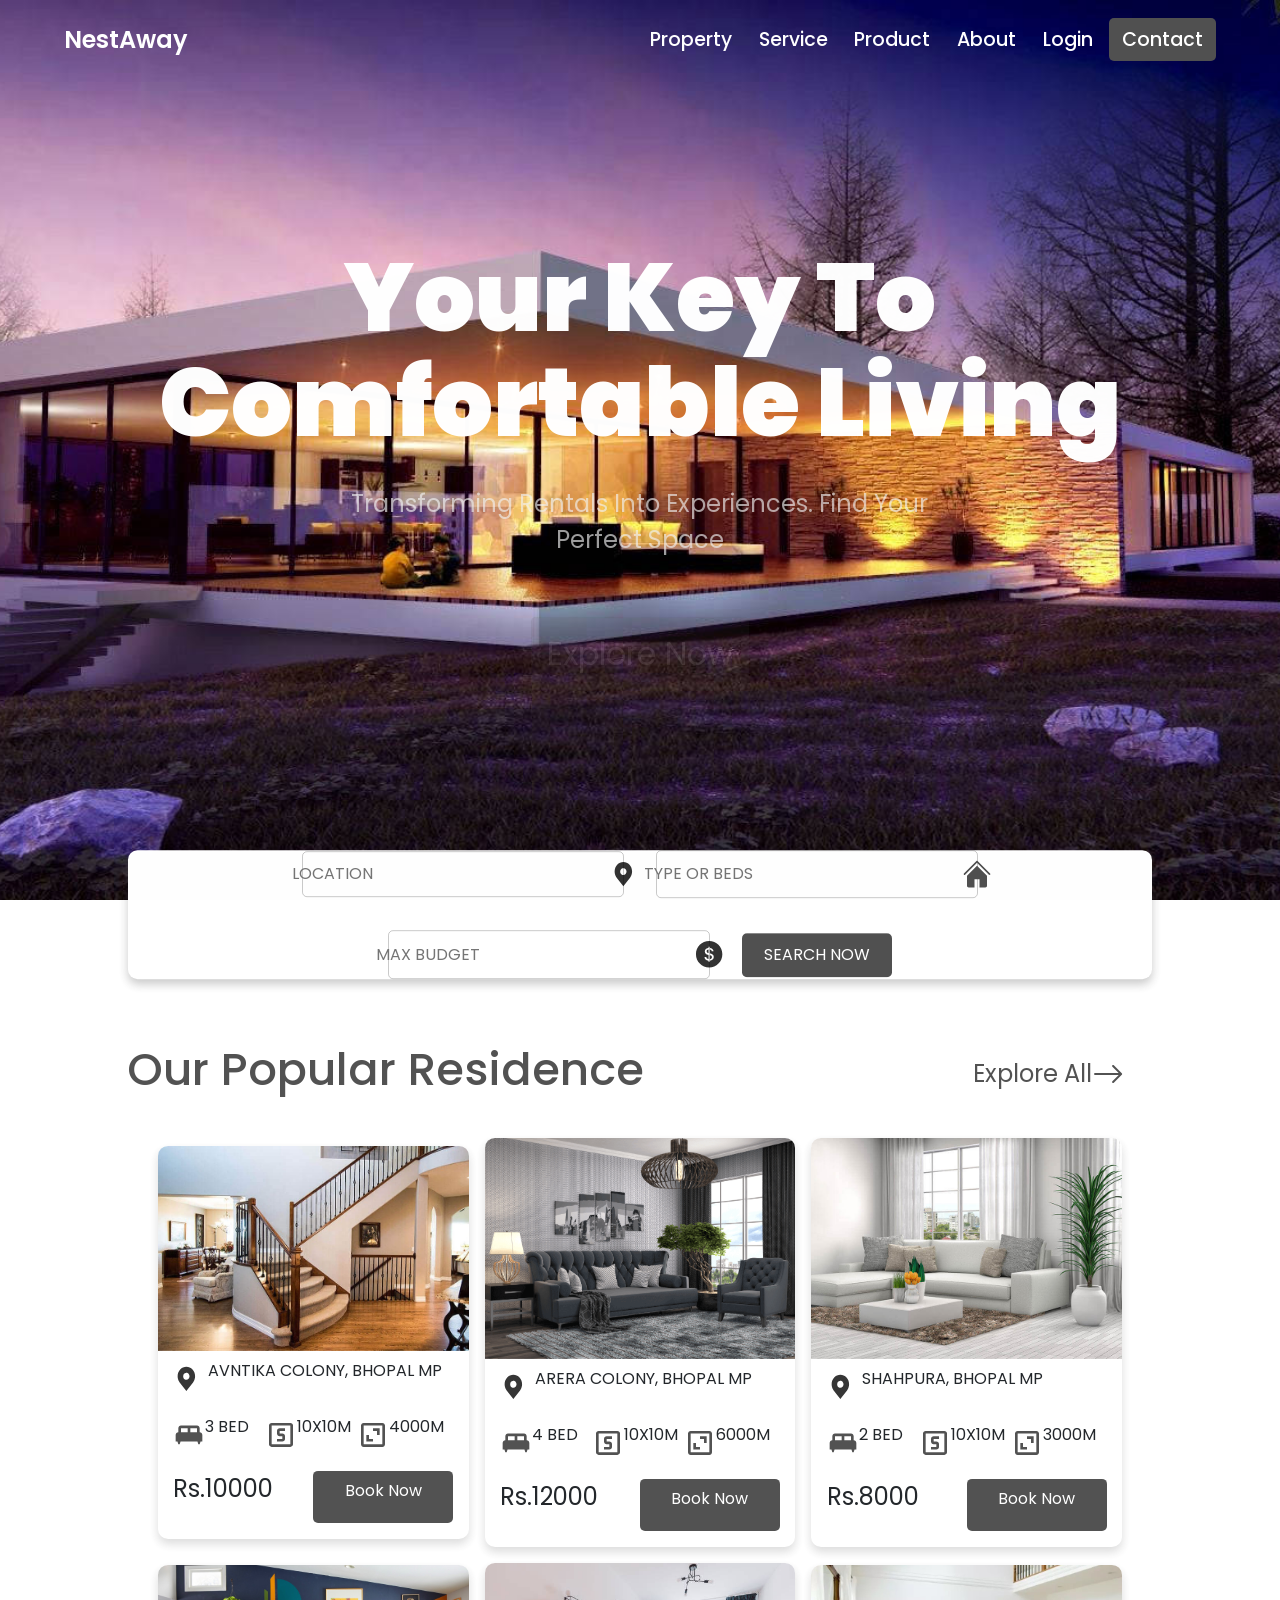
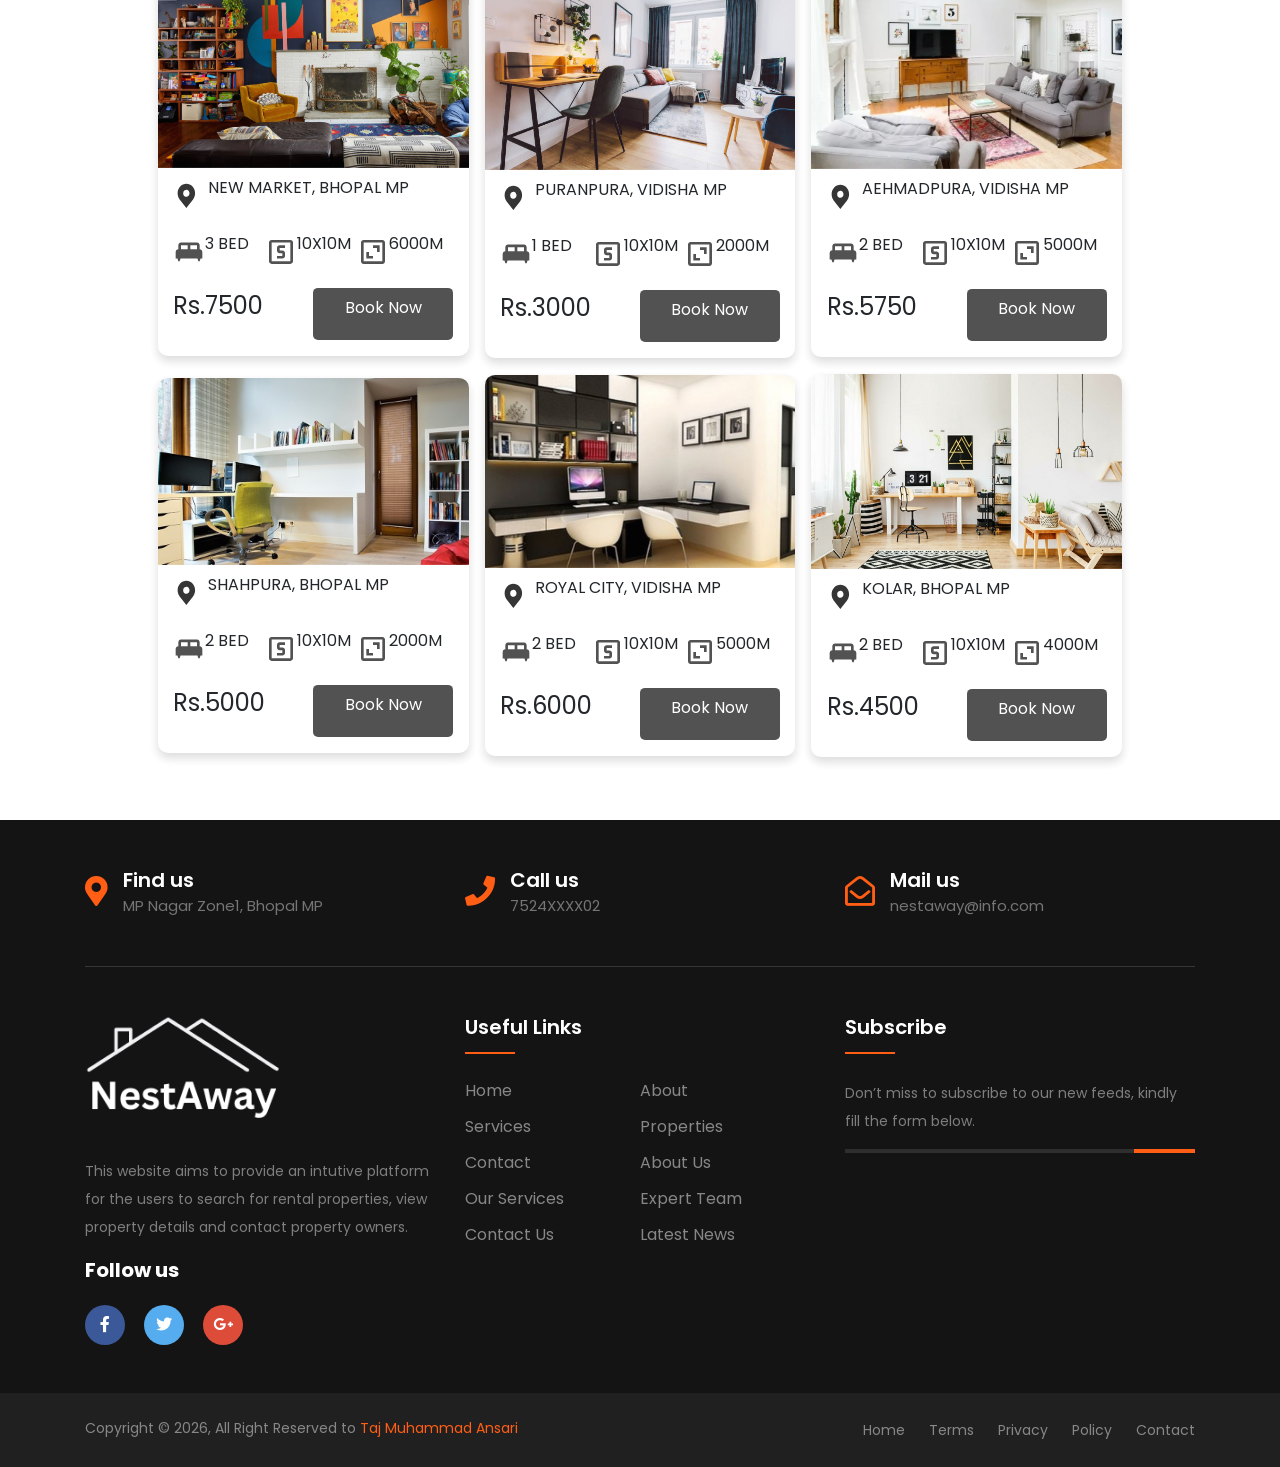
==== commit 5a79a078: "Change page title from 'Room Rent Services' to 'NestAway Home Rent'" ====
--- a/index.html
+++ b/index.html
@@ -5,7 +5,7 @@
     <meta charset="UTF-8">
     <meta http-equiv="X-UA-Compatible" content="IE=edge">
     <meta name="viewport" content="width=device-width, initial-scale=1.0">
-    <title>Room Rent Services</title>
+    <title>NestAway Home Rent</title>
     <link rel="icon" href="./images/NESTAWAY.png">
     <!-- custom css link  -->
 	<link rel="stylesheet" href="https://maxcdn.bootstrapcdn.com/bootstrap/4.1.3/css/bootstrap.min.css">
@@ -485,4 +485,4 @@
     <script src="./app.js"></script>
 </body>
 
-</html>+</html>
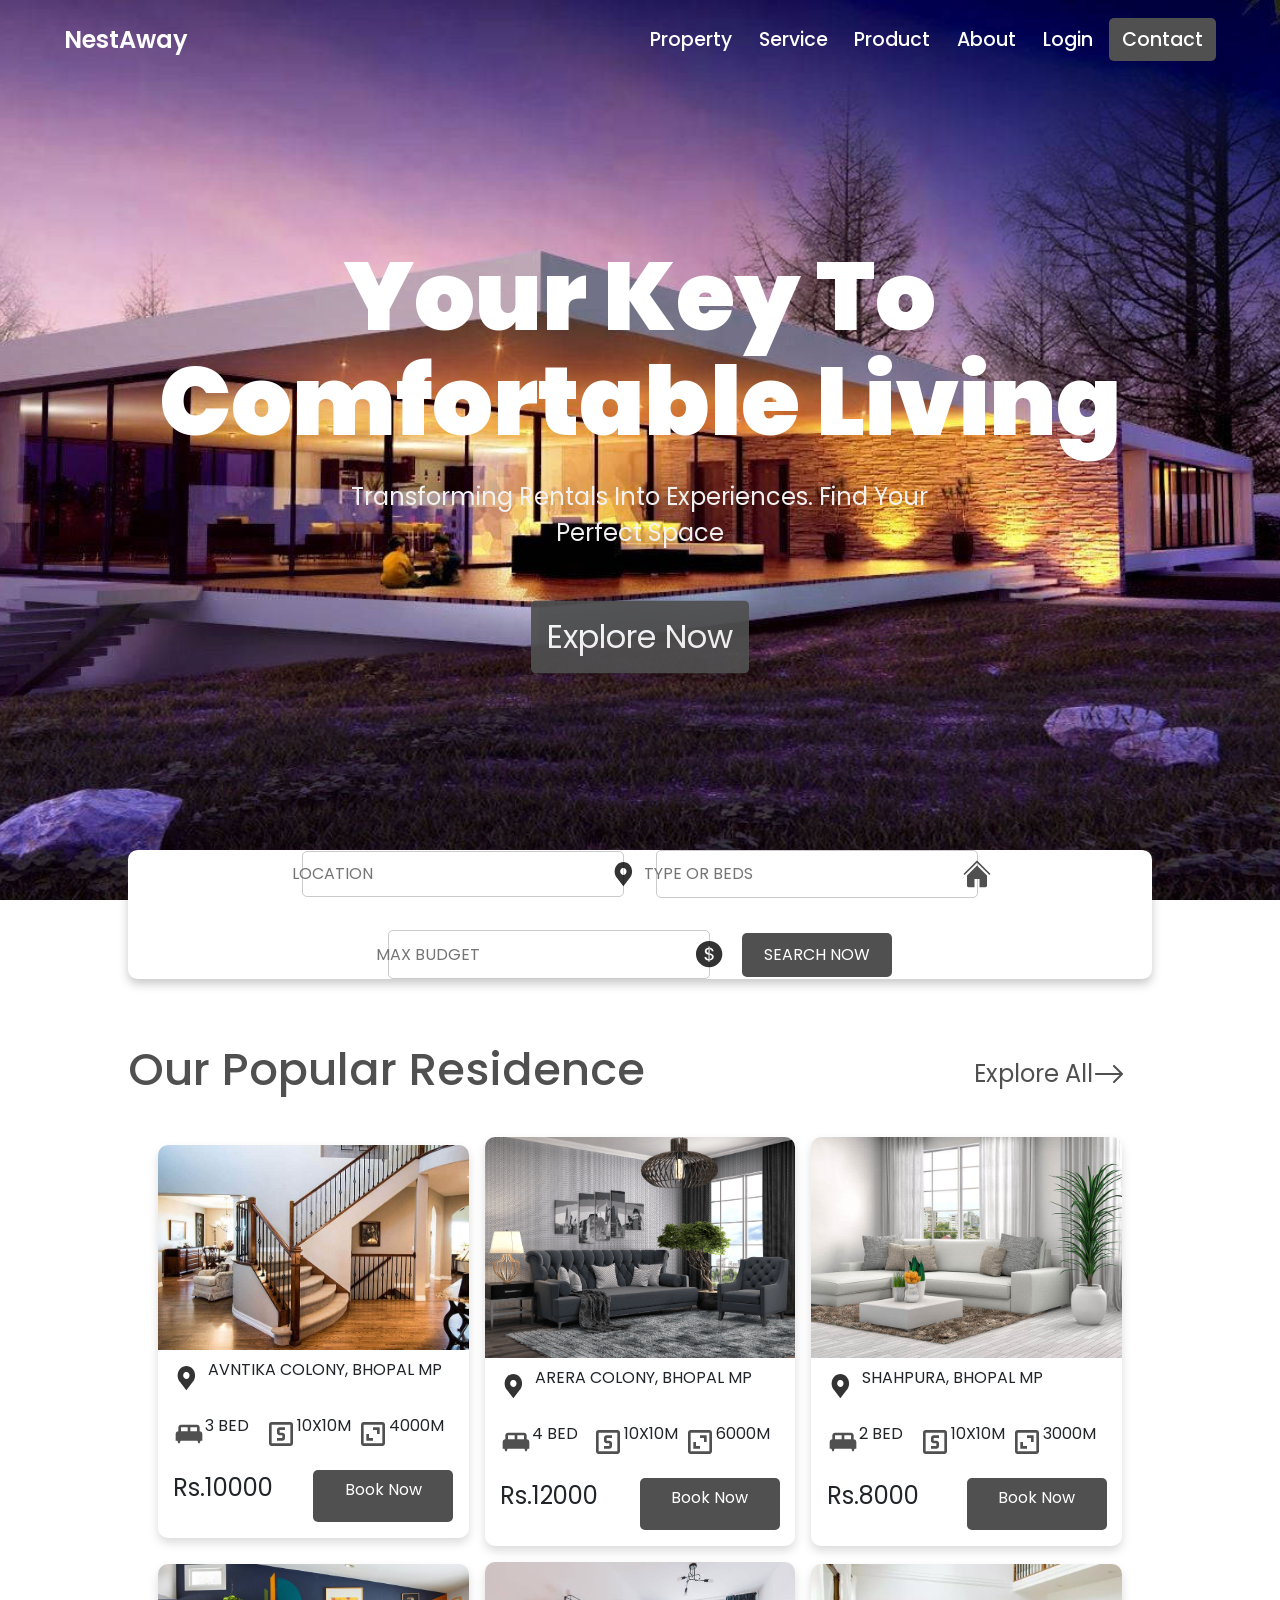
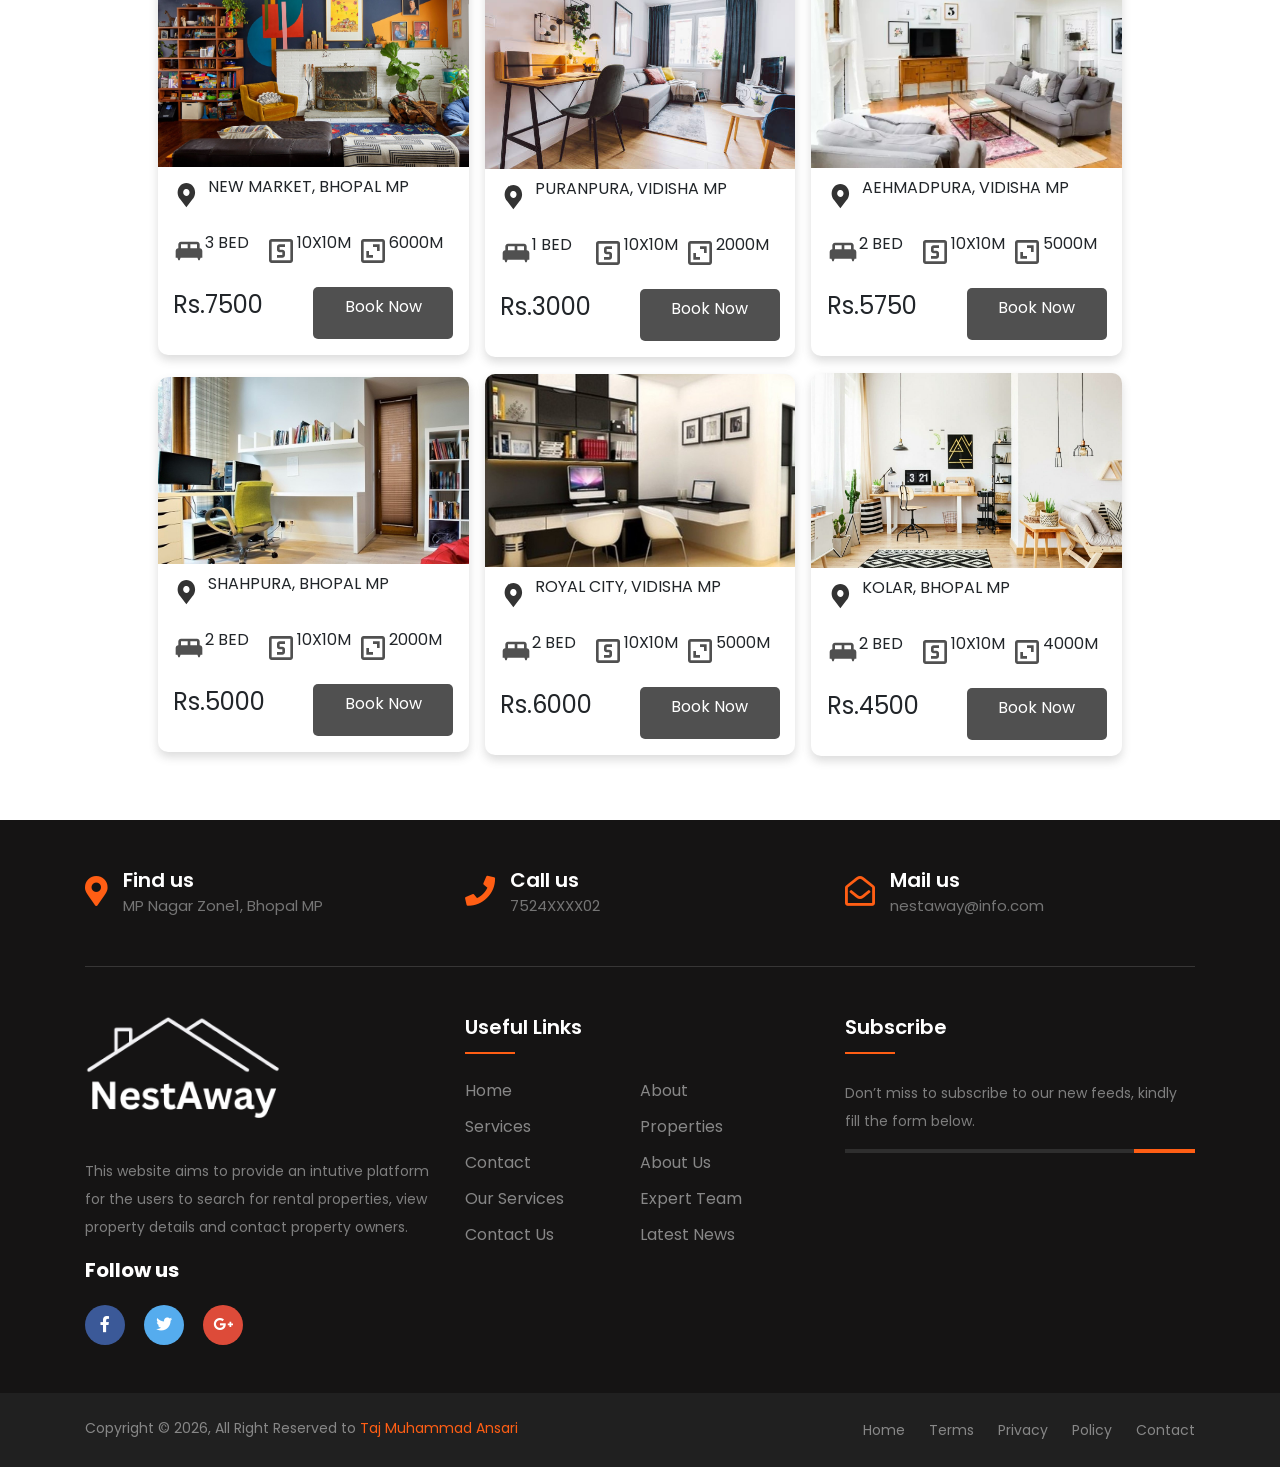
==== commit 55d44704: "Add files via upload" ====
--- a/index.html
+++ b/index.html
@@ -485,4 +485,4 @@
     <script src="./app.js"></script>
 </body>
 
-</html>
+</html>
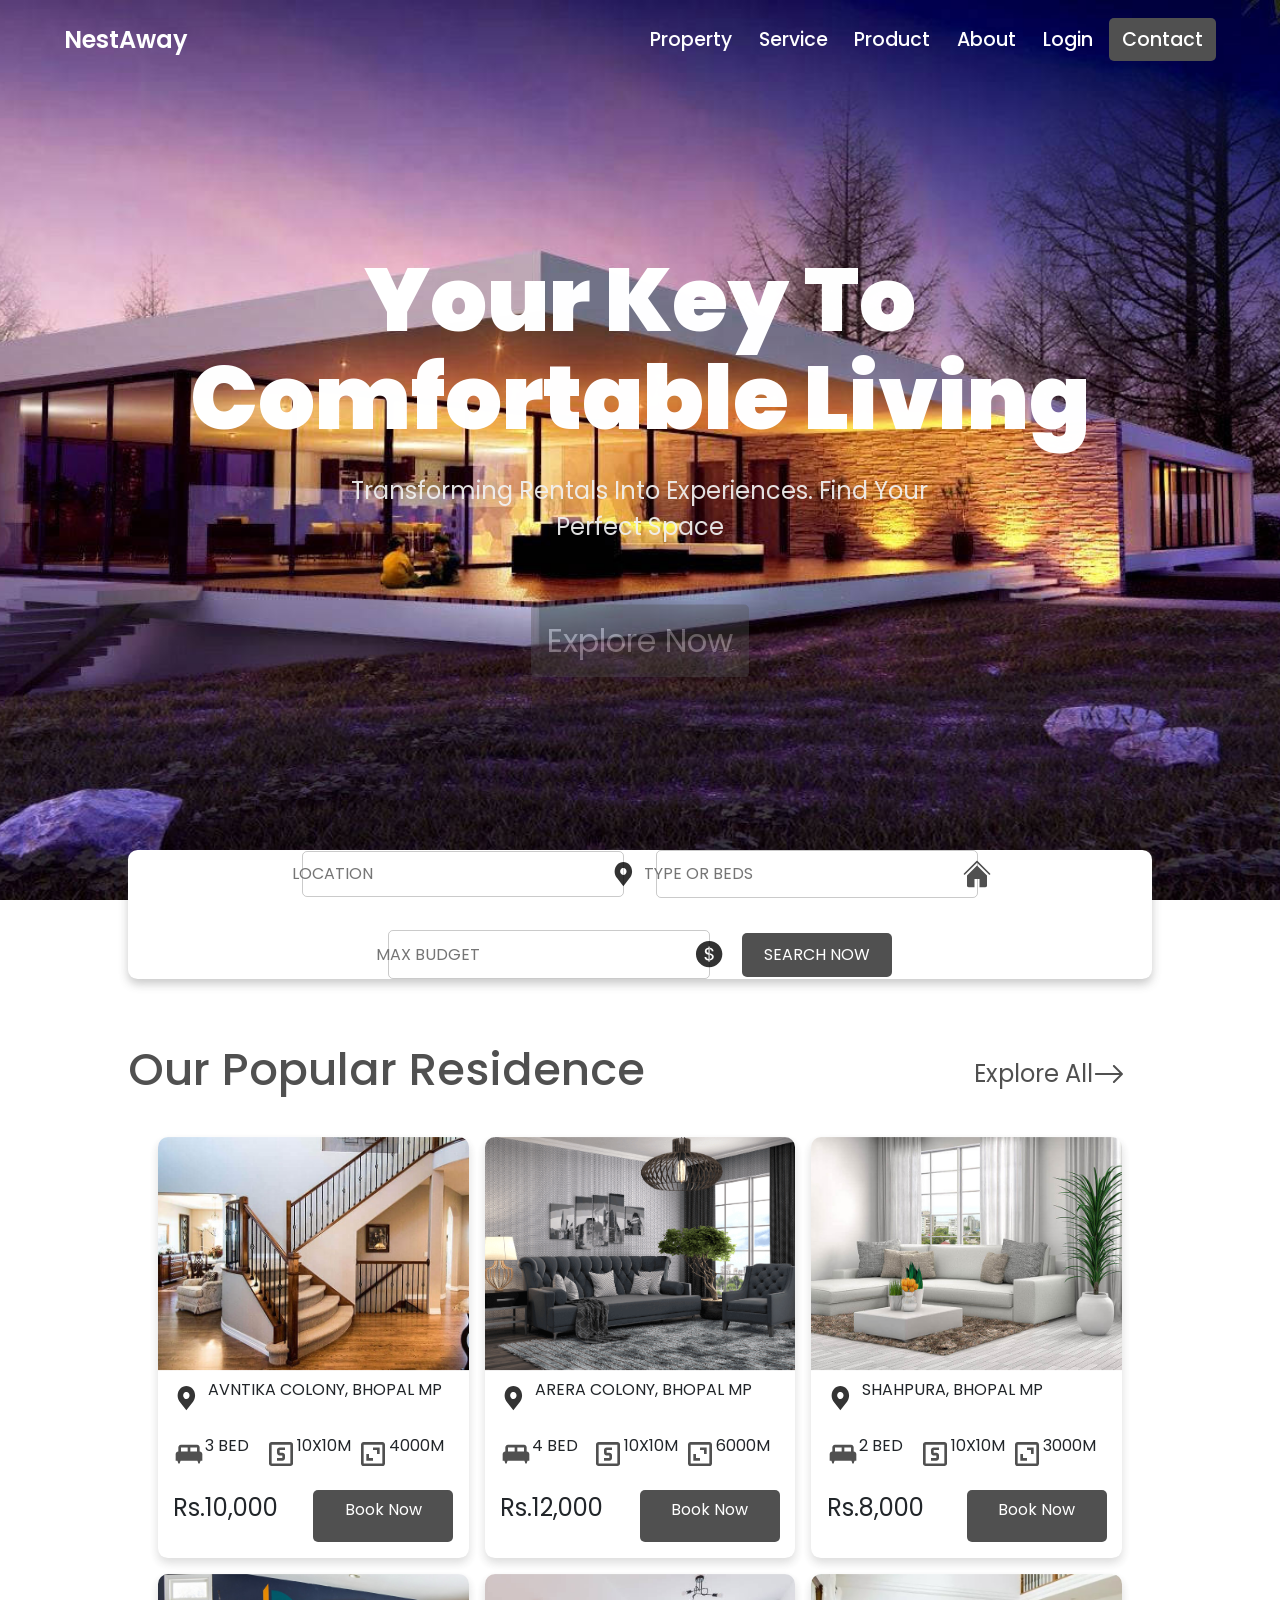
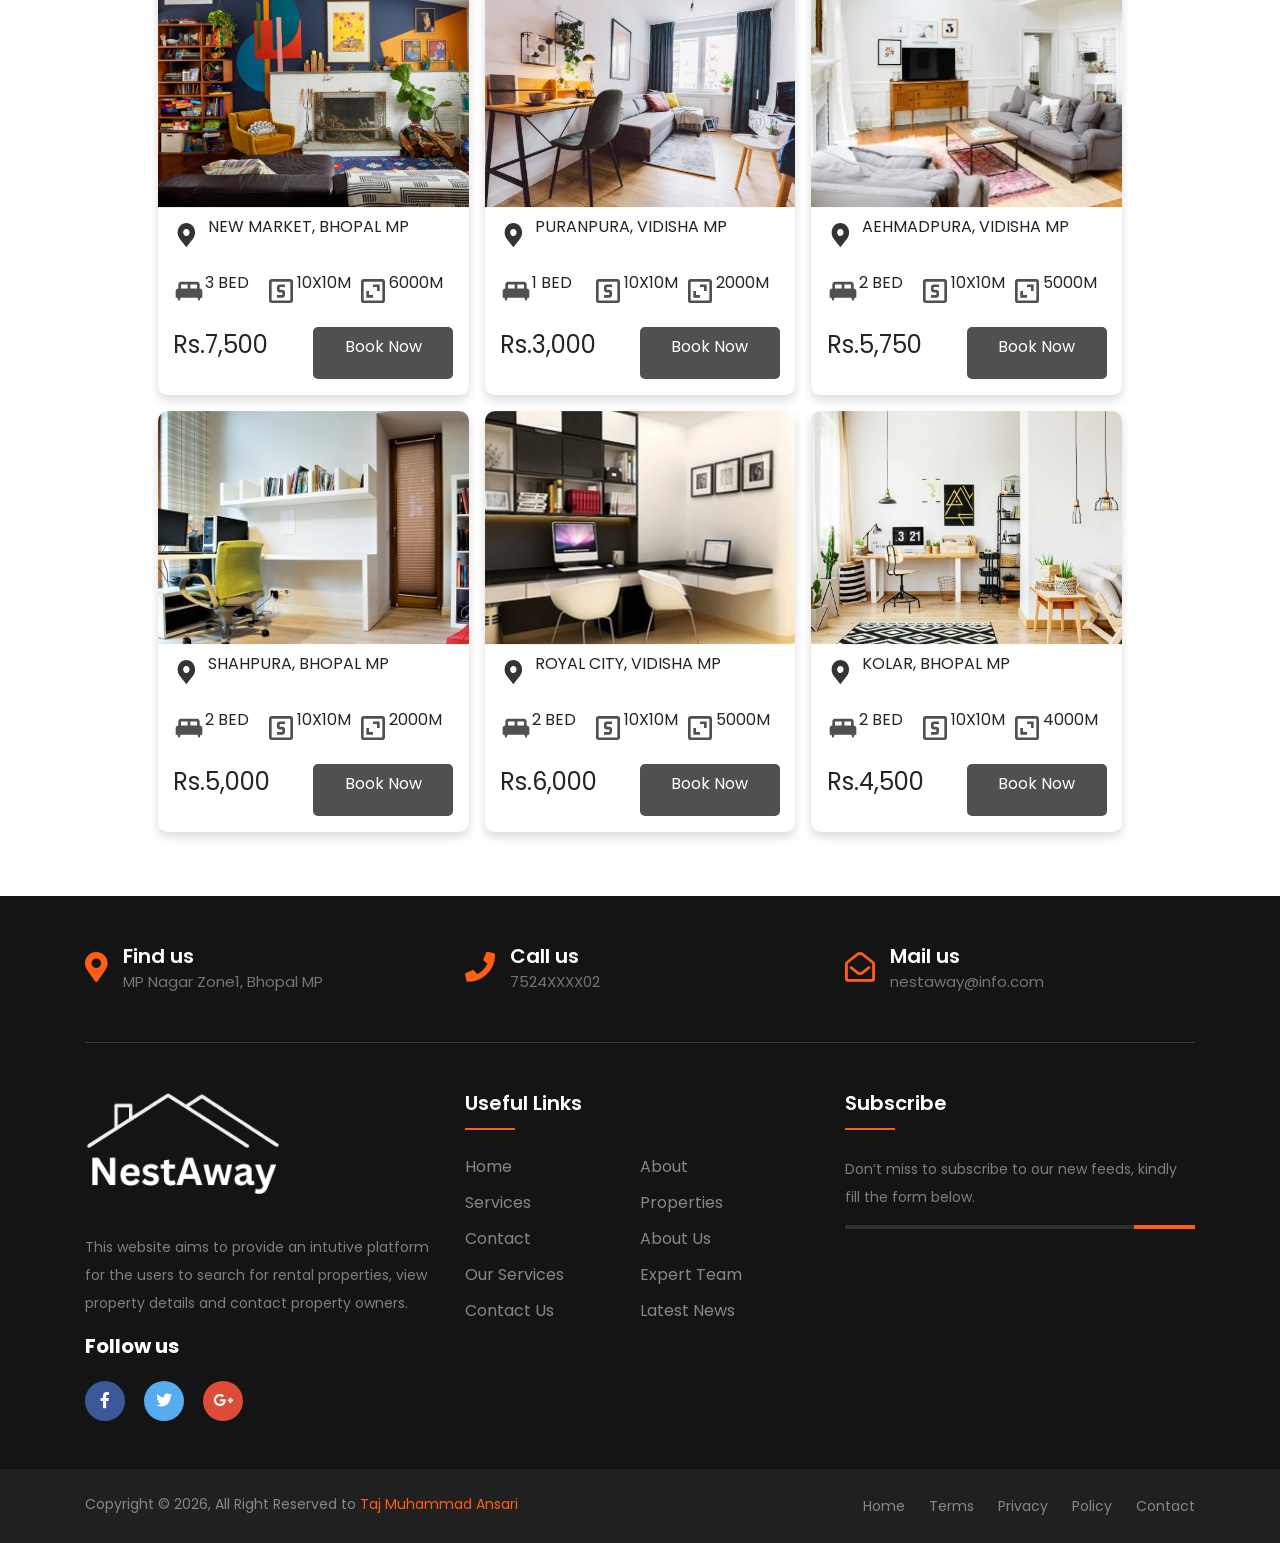
==== commit b83dc4da: "Add files via upload Update NestAway Home Rental Website" ====
--- a/index.html
+++ b/index.html
@@ -482,7 +482,8 @@
 
     <!-- gsap link  -->
 
+    <script src="./properties.js"></script>
     <script src="./app.js"></script>
 </body>
 
-</html>+</html>
--- a/style.css
+++ b/style.css
@@ -7,6 +7,7 @@
 */
 * {
     margin: 0;
+    box-sizing: border-box;
 }
 
 /*
@@ -139,7 +140,7 @@
 /* navbar style  */
 
 .header {
-    width: 100vw;
+    width: 100%;
     max-width: 1980px;
     background-image: url(./images/moroom.jpg);
     height: 100vh;
@@ -172,7 +173,7 @@
 }
 
 .header-headline {
-    font-size: 6rem;
+    font-size: clamp(2.5rem, 7vw, 6rem);
     text-align: center;
     font-weight: 900;
     line-height: 110%;
@@ -331,6 +332,8 @@
 
 .product-img {
     flex-basis: 100%;
+    width: 100%;
+    aspect-ratio: 4 / 3;
     object-fit: cover;
     transition:  300ms ease;
 }
@@ -569,4 +572,4 @@
 .navbar{
   position: absolute;
   padding: 0;
-}+}
--- a/media.css
+++ b/media.css
@@ -183,4 +183,42 @@
     .product-card{
         flex-basis: 100%;
     }
-}+}
+
+/* Mobile layout safeguards: keep navigation, search controls and cards inside the viewport. */
+@media (max-width: 767px) {
+    html, body { max-width: 100%; overflow-x: hidden; }
+    nav .container1 { width: calc(100% - 2rem); min-height: 68px; }
+    .nav-list { box-sizing: border-box; }
+    .header { height: min(78vh, 600px); min-height: 440px; }
+    .header-info { width: calc(100% - 2rem); }
+    .header-headline { font-size: clamp(2.1rem, 10vw, 3.2rem); line-height: 1.12; }
+    .header-subtitle { max-width: 34rem; font-size: clamp(.95rem, 4vw, 1.15rem); padding: 1rem 0 1.5rem; }
+    .cta { width: auto; font-size: 1rem; padding: .75rem 1.2rem; }
+    #propertySearchForm { width: 100%; margin-top: -2rem; padding: 0 1rem; }
+    #propertySearchForm .container { width: 100%; max-width: 34rem; min-height: 0; padding: 1rem; gap: .75rem; }
+    #propertySearchForm .input { flex: 1 1 100%; min-height: 48px; padding: .45rem .75rem; }
+    #propertySearchForm .input input:not([type="submit"]) { width: 100%; min-width: 0; }
+    #propertySearchForm .input img { flex: 0 0 20px; width: 20px; }
+    #propertySearchForm .input.search { flex-basis: 100%; }
+    #propertySearchForm .search input { width: 100%; padding: .25rem; }
+    .product-info { width: calc(100% - 2rem); gap: .75rem; align-items: center; }
+    .product-info .product-title { font-size: clamp(1.45rem, 7vw, 2rem); line-height: 1.25; }
+    .product-btn { width: auto; min-height: 44px; font-size: 1rem; }
+    #product .container { width: calc(100% - 2rem); gap: 1.25rem; }
+    .product-card { flex: 1 1 100%; min-width: 0; }
+    .card-info-content, .price { min-width: 0; }
+    .content { min-width: 0; gap: .25rem; }
+    .content p, .loaction-name { overflow-wrap: anywhere; }
+    .content p { font-size: .85rem; }
+    .price { align-items: center; }
+    .price p { flex: 0 1 auto; font-size: 1.2rem; }
+    .booking-btn { flex: 0 0 auto; }
+}
+
+@media (min-width: 601px) and (max-width: 900px) {
+    .product-card { flex-basis: 44%; }
+    .header-headline { font-size: clamp(3rem, 7vw, 4.5rem); }
+    #propertySearchForm .container { width: 90%; gap: 1rem; padding: 1rem; }
+    #propertySearchForm .input { flex: 1 1 40%; min-width: 0; }
+}
